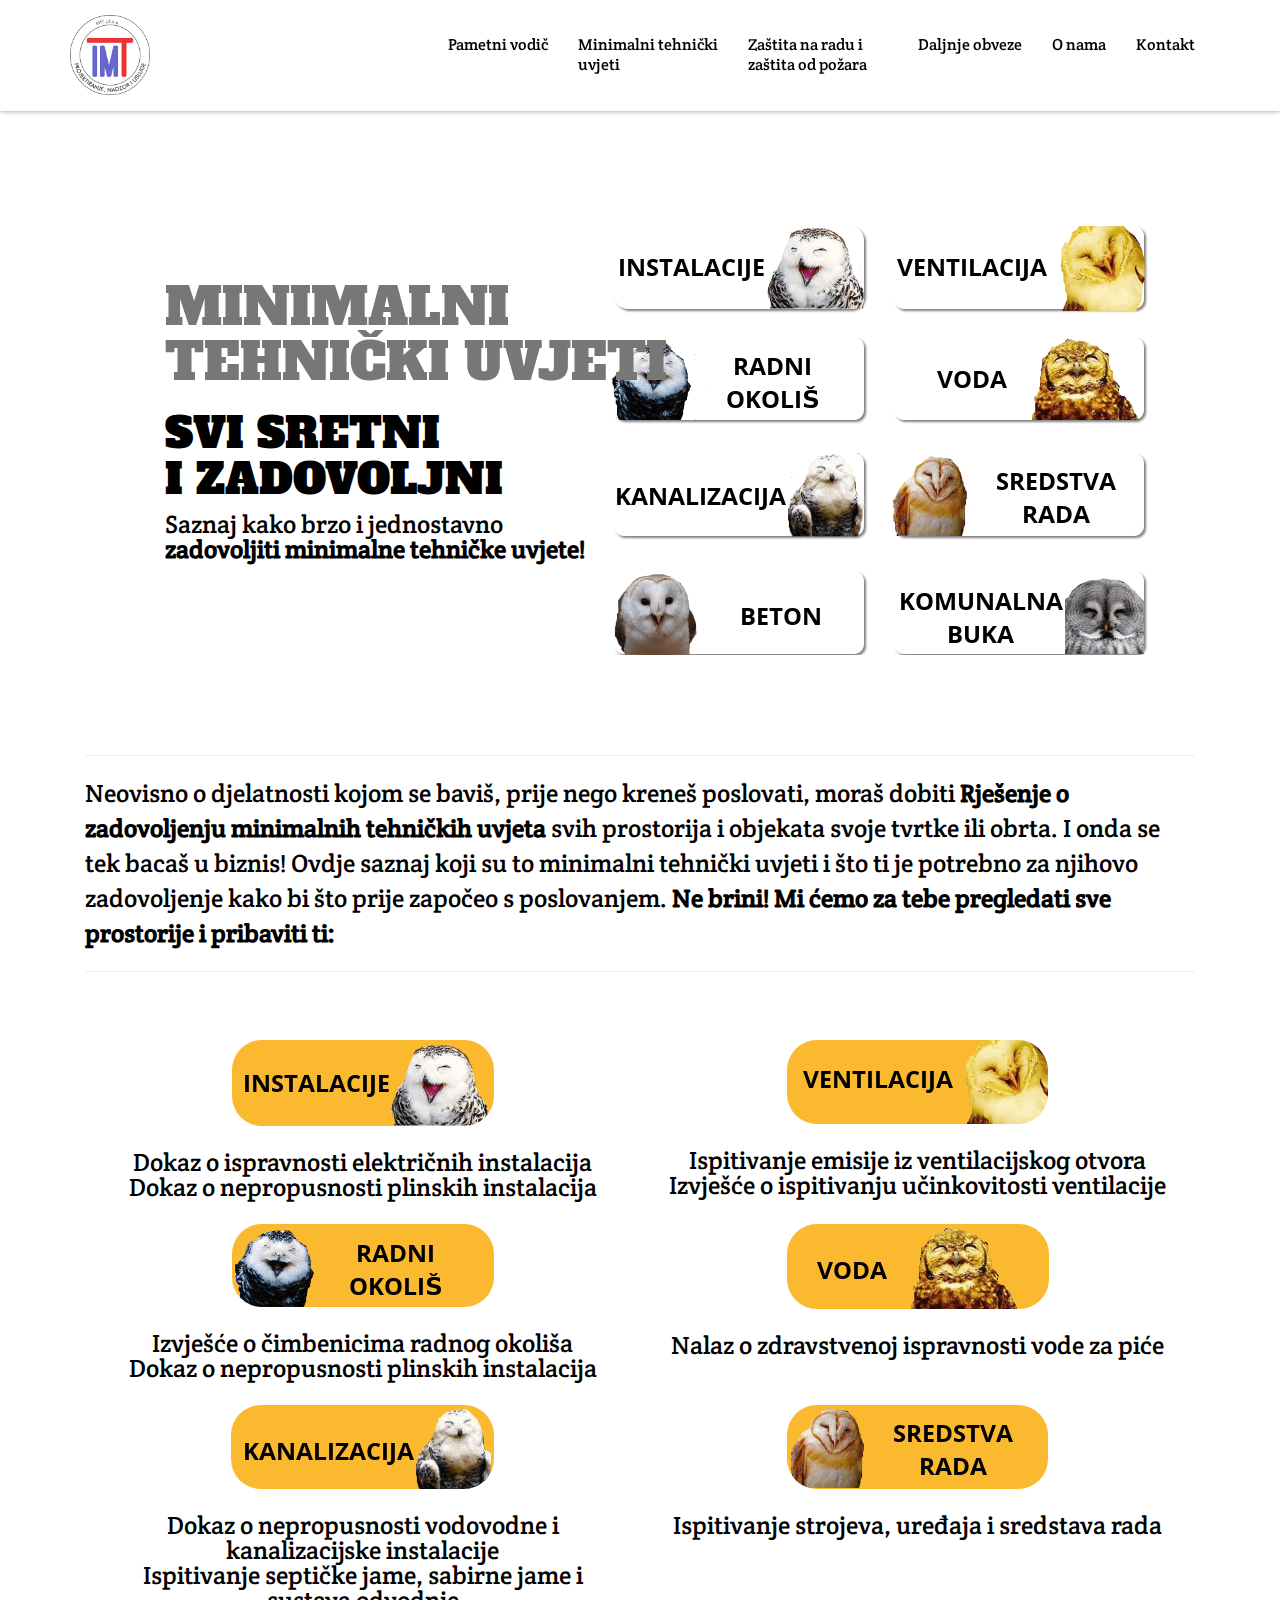
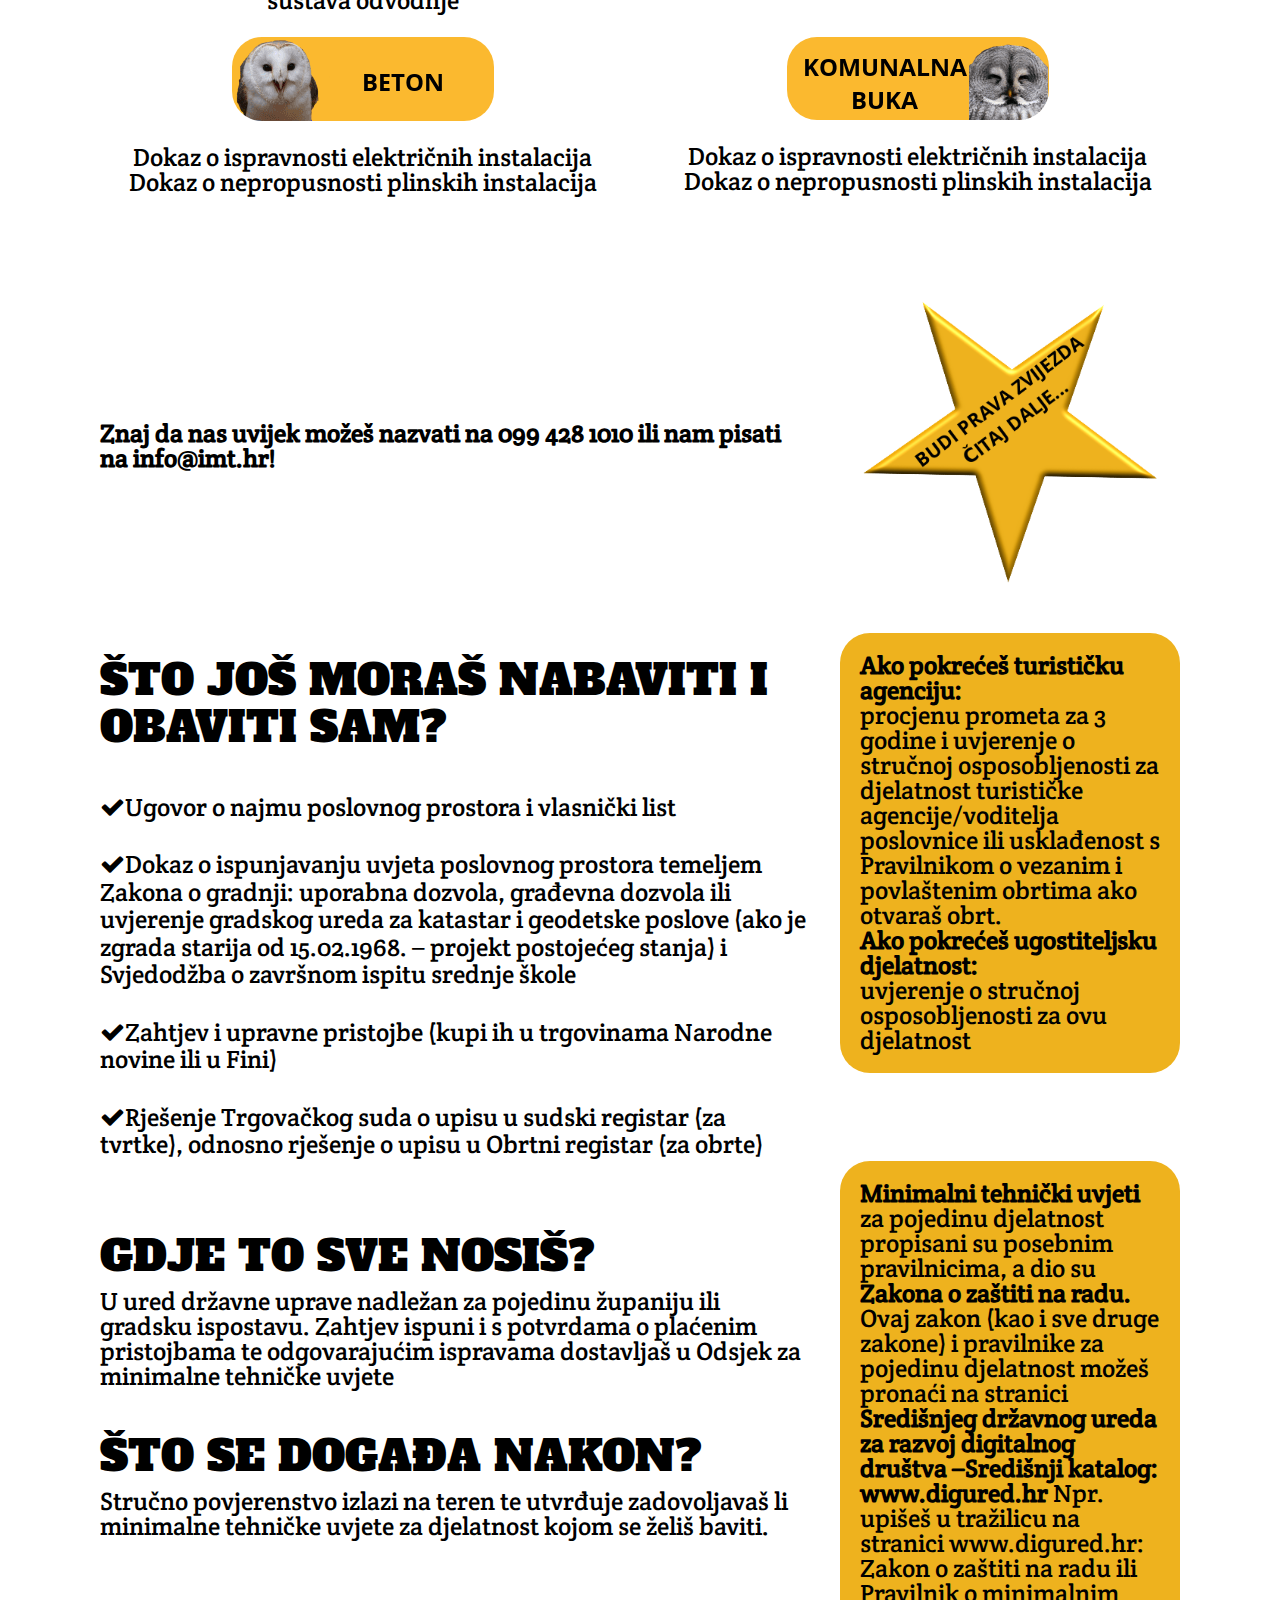
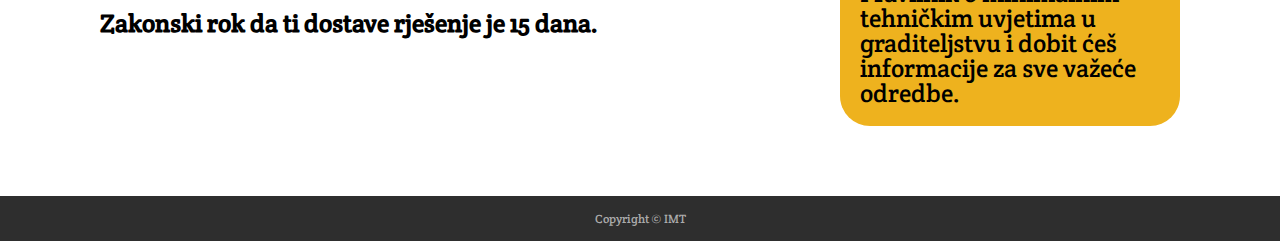
==== minimalniTehnickiUvjeti.html @ c3d62c9d "First commit" ====
<!DOCTYPE html>
<!--[if lt IE 7]>      <html lang="en" class="no-js lt-ie9 lt-ie8 lt-ie7"> <![endif]-->
<!--[if IE 7]>         <html lang="en" class="no-js lt-ie9 lt-ie8"> <![endif]-->
<!--[if IE 8]>         <html lang="en" class="no-js lt-ie9"> <![endif]-->
<!--[if gt IE 8]><!--> <html lang="en" class="no-js"> <!--<![endif]-->
<head>
	<!-- meta character set -->
	<meta charset="utf-8">
	<!-- Always force latest IE rendering engine or request Chrome Frame -->
	<meta http-equiv="X-UA-Compatible" content="IE=edge,chrome=1">
	<title>IMT-Minimalni Tehnički Uvjeti</title>				
	<!-- Mobile Specific Meta -->
	<meta name="viewport" content="width=device-width, initial-scale=1">

		<!-- CSS
		================================================== -->
		<link rel="icon" href="favicon.ico">
		
		<link href='https://fonts.googleapis.com/css?family=Open+Sans:400,300,700' rel='stylesheet' type='text/css'>
		<link href="https://fonts.googleapis.com/css?family=Crete+Round" rel="stylesheet">
		<link href="https://fonts.googleapis.com/css?family=Alfa+Slab+One" rel="stylesheet">
		
		<!-- Fontawesome Icon font -->
		<link rel="stylesheet" href="css/font-awesome.min.css">
		<!-- bootstrap.min -->
		<link rel="stylesheet" href="css/bootstrap.min.css">
		<!-- bootstrap.min -->
		<link rel="stylesheet" href="css/slit-slider.css">
		<!-- bootstrap.min -->
		<link rel="stylesheet" href="css/animate.css">
		<!-- Main Stylesheet -->
		<link rel="stylesheet" href="css/main.css">

		<!-- Modernizer Script for old Browsers -->
		<script src="js/modernizr-2.6.2.min.js"></script>

	</head>
	
	<body id="body">

		<!-- preloader -->
		<div id="preloader">
			<div class="loder-box">
				<div class="battery"></div>
			</div>
		</div>
		<!-- end preloader -->

        <!--
        Fixed Navigation
        ==================================== -->
        <header id="navigation" class="navbar navbar-fixed-top animated-header">
        	<div class="container">
        		<div class="navbar-header">
        			<!-- responsive nav button -->
        			<button type="button" class="navbar-toggle" data-toggle="collapse" data-target=".navbar-collapse">
        				<span class="sr-only">Toggle navigation</span>
        				<span class="icon-bar"></span>
        				<span class="icon-bar"></span>
        				<span class="icon-bar"></span>
        			</button>
        			<!-- /responsive nav button -->

        			<!-- logo -->
        			<h1 class="navbar-brand">
        				<a href="index.html" class="logoBrand">
        					<img src="img/logo.png" class="logo-width img-responsive" alt="">
        					<!-- <img src="images/logo-imt.png" class="logo-width" alt="">-->
        				</a>
        			</h1>
        			<!-- /logo -->
        		</div>

        		<nav class="collapse navbar-collapse" style="float: right">
        			<ul class="nav navbar-nav">
        				<li><a target="_blank" href="pametniVodic.html">Pametni vodič</a></li>
        				<li><a style="position: relative;" href="minimalniTehnickiUvjeti.html">Minimalni tehnički uvjeti</a></li>
        				<li><a style="position: relative;" href="zastitaNaRadu.html">Zaštita na radu i zaštita od požara</a></li>
        				<li><a style="position: relative;" href="daljnjeObveze.html">Daljnje obveze</a></li>
        				<li><a style="position: relative;" href="index.html#about">O nama</a></li>
        				<li><a style="position: relative;" href="index.html#contact">Kontakt</a></li>
        			</ul>
        		</nav>
        		<!-- /main nav -->

        	</div>
        </header>
        <!--
        End Fixed Navigation
        ==================================== -->

        <main class="site-content" role="main">



      <!--  <div class="row">
        	<div class="backgroundTest" style="background-image: url(img/minimalniTehnickiUvjeti/aboutMinTeh-image.png)"></div>
		<div class="contentTest">
			<div class="contentBodyTest"> 
		<h1 class="animated fadeInDown">MINIMALNI <br>TEHNIČKI UVJETI</h1>
		<h2 class="animated fadeInDown">SVI SRETNI<br> I ZADOVOLJNI</h2>
	<p class="animated fadeInDown">Saznaj kako brzo i jednostavno <br><b>zadovoljiti minimalne tehničke uvjete!</b>
	</p><br><br>
			</div>
    	</div>
    </div>-->
    <div class="row">
    	<div class="backgroundTest"></div>
    	<div class="contentTest">

    		<div class="contentBodyTest"> 
    			<h1 class="animated fadeInDown">MINIMALNI <br>TEHNIČKI UVJETI</h1>
    			<h2 class="animated fadeInDown">SVI SRETNI<br> I ZADOVOLJNI</h2>
    			<p class="animated fadeInDown">Saznaj kako brzo i jednostavno <br><b>zadovoljiti minimalne tehničke uvjete!</b>
    			</p><br><br>
    		</div>

    	</div>
    	<img class="banner-minteh-right img-responsive" src="img/minimalniTehnickiUvjeti/aboutMinTeh-image-small.png">
    </div>


    <section style="padding-top: 0px; padding-bottom: 70px;">
    	<div class="row">
    		<div class="container">
    			<div class="col-md-12">
    				<hr>
    				<p class="animated fadeInDown" style="color: black; font-size: 25px; line-height: 1.4;">              Neovisno o djelatnosti kojom se baviš,  prije nego kreneš poslovati, moraš dobiti <b>Rješenje o zadovoljenju minimalnih tehničkih uvjeta</b>
    					svih prostorija i objekata svoje tvrtke ili obrta. I onda se tek bacaš u biznis!

    					Ovdje saznaj koji su to minimalni tehnički uvjeti i što ti je potrebno za njihovo zadovoljenje kako bi što prije započeo s poslovanjem.

    					<b> Ne brini! Mi ćemo za tebe pregledati sve prostorije i pribaviti ti:</b>

    				</p>
    				<hr>
    			</div>
    		</div>
    	</div>
    	<br><br>
    	<div class="row">
    		<div class="container">
    			<div class="col-md-12">
    				<div class="col-md-6 col-xs-12" style="text-align: center;">
    					<img src="img/minimalniTehnickiUvjeti/instalacije.png" class="img-responsive alignCenterImg borderRadius"><br>
    					<p>Dokaz o ispravnosti električnih instalacija<br>
    						Dokaz o nepropusnosti plinskih instalacija</p>
    					</div>
    					<div class="col-md-6 col-xs-12" style="text-align: center;"><img src="img/minimalniTehnickiUvjeti/ventilacija.png" class="img-responsive alignCenterImg borderRadius"><br>
    						<p>Ispitivanje emisije iz ventilacijskog otvora<br>
    							Izvješće o ispitivanju učinkovitosti ventilacije</p></div>
    						</div>

    					</div>
    				</div><br>
    				<div class="row">
    					<div class="container">
    						<div class="col-md-12">
    							<div class="col-md-6 col-xs-12" style="text-align: center;">
    								<img src="img/minimalniTehnickiUvjeti/radniOkolis.png" class="img-responsive alignCenterImg borderRadius"><br>
    								<p>Izvješće o čimbenicima radnog okoliša<br>
    									Dokaz o nepropusnosti plinskih instalacija</p>
    								</div>
    								<div class="col-md-6 col-xs-12" style="text-align: center;"><img src="img/minimalniTehnickiUvjeti/voda.png" class="img-responsive alignCenterImg borderRadius"><br>
    									<p>Nalaz o zdravstvenoj ispravnosti vode za piće<br>
    									</p></div>
    								</div>

    							</div>
    						</div>
    						<br>
    						<div class="row">
    							<div class="container">
    								<div class="col-md-12">
    									<div class="col-md-6 col-xs-12" style="text-align: center;">
    										<img src="img/minimalniTehnickiUvjeti/kanalizacija.png" class="img-responsive alignCenterImg borderRadius"><br>
    										<p>Dokaz o nepropusnosti vodovodne i kanalizacijske instalacije<br>
    											Ispitivanje septičke jame, sabirne jame i sustava odvodnje</p>
    										</div>
    										<div class="col-md-6 col-xs-12" style="text-align: center;"><img src="img/minimalniTehnickiUvjeti/sredstvaRada.png" class="img-responsive alignCenterImg borderRadius"><br>
    											<p>Ispitivanje strojeva, uređaja i sredstava rada<br>
    											</p></div>
    										</div>

    									</div>
    								</div><br>
    								<div class="row">
    									<div class="container">
    										<div class="col-md-12">
    											<div class="col-md-6 col-xs-12" style="text-align: center;">
    												<img src="img/minimalniTehnickiUvjeti/beton.png" class="img-responsive alignCenterImg borderRadius"><br>
    												<p>Dokaz o ispravnosti električnih instalacija<br>
    													Dokaz o nepropusnosti plinskih instalacija</p>
    												</div>
    												<div class="col-md-6 col-xs-12" style="text-align: center;"><img src="img/minimalniTehnickiUvjeti/komunalnaBuka.png" class="img-responsive alignCenterImg borderRadius"><br>
    													<p>Dokaz o ispravnosti električnih instalacija<br>
    														Dokaz o nepropusnosti plinskih instalacija</p></div>
    													</div>

    												</div>
    											</div>
    											<br><br>
    											<div class="row">
    												<div class="container">
    													<div class="col-md-12">
    														<div class="col-md-8 col-xs-12" style="display: table-cell; vertical-align: middle;">

    															<p style="margin-top: 25%"><b>Znaj da nas uvijek možeš nazvati na 099 428 1010 ili nam pisati na info@imt.hr!</b></p>

    														</div>
    														<div class="col-md-4 col-xs-12" style="text-align: center;"><img class="budi-zvijezda" src="img/minimalniTehnickiUvjeti/budiZvijezda.png" class="img-responsive"><br>
    														</div>
    													</div>

    												</div>
    											</div>

    											<div class="row">
    												<div class="container">
    													<div class="col-md-12">

    														<div class="col-md-8 col-xs-12">
    															<h2>Što još moraš nabaviti i obaviti sam?</h2><br>
    															<ul class="list-unstyled icon-list listStyle">
    																<li><i class="fa fa-check"></i>Ugovor o najmu poslovnog prostora i vlasnički list</li>
    																<li><i class="fa fa-check"></i>Dokaz o ispunjavanju uvjeta poslovnog prostora temeljem Zakona o gradnji: uporabna dozvola, građevna dozvola ili uvjerenje gradskog ureda za katastar i geodetske poslove (ako je zgrada starija od 15.02.1968. – projekt postojećeg stanja) i Svjedodžba o završnom ispitu srednje škole</li>
    																<li><i class="fa fa-check"></i>Zahtjev i upravne pristojbe (kupi ih u trgovinama Narodne novine ili u Fini)</li>
    																<li><i class="fa fa-check"></i>Rješenje Trgovačkog suda o upisu u sudski registar (za tvrtke), odnosno rješenje o upisu u Obrtni registar (za obrte)</li>


    															</ul>
    														</div>
    														<br><br>
    														<div class="col-md-4 col-xs-12">
    															<br><br>
    															<div class="turisticka-agencija-div">
    																<p><b>Ako pokrećeš turističku agenciju:</b><br> procjenu prometa za 3 godine i uvjerenje o stručnoj osposobljenosti za djelatnost turističke agencije/voditelja poslovnice ili usklađenost s Pravilnikom o vezanim i povlaštenim obrtima ako otvaraš obrt.<br> <b>Ako pokrećeš ugostiteljsku djelatnost:</b><br>
    																	uvjerenje o stručnoj osposobljenosti za ovu djelatnost</p>
    																</div>
    															</div>
    														</div>

    													</div>
    												</div>
    												<br>
    												<div class="row">
    													<div class="container">
    														<div class="col-md-12">
    															<div class="col-md-8 col-xs-12">
    																<h2>Gdje to sve nosiš?</h2>
    																<p>U ured državne uprave nadležan za pojedinu županiju ili gradsku ispostavu. Zahtjev ispuni i s potvrdama o plaćenim pristojbama te odgovarajućim ispravama dostavljaš u Odsjek za minimalne tehničke uvjete</p>
    																<br>
    																<h2>Što se događa nakon?</h2>
    																<p>Stručno povjerenstvo izlazi na teren te utvrđuje zadovoljavaš li minimalne tehničke uvjete za djelatnost kojom se želiš baviti.</p>
    																<br><br><br>

    																<p style="color:black"><b>Zakonski rok da ti dostave rješenje je 15 dana.</b></p>

    																<br>
    															</div>
    															<div class="col-md-4 col-xs-12">
    																<br><br>
    																<div class="minteh-info-div">
    																	<p><b>Minimalni tehnički uvjeti</b> za pojedinu djelatnost propisani su posebnim pravilnicima, a dio su <b>Zakona o zaštiti na radu.</b> Ovaj zakon (kao i sve druge zakone) i pravilnike za pojedinu djelatnost možeš pronaći na stranici <b>Središnjeg državnog ureda za razvoj digitalnog društva –Središnji katalog: www.digured.hr</b>
    																		Npr. upišeš u tražilicu na stranici www.digured.hr: Zakon o zaštiti na radu ili Pravilnik o minimalnim tehničkim uvjetima u graditeljstvu i dobit ćeš informacije za sve važeće odredbe.</p>
    																	</div>

    																</div>
    															</div>
    														</div>
    													</div>
    												</section>

    											</main>

    											<footer id="footer">
    												<div class="container">
    													<div class="row text-center">
    														<div class="footer-content">	
    															<p>Copyright &copy; IMT </p>
    														</div>
    													</div>
    												</div>
    											</footer>

		<!-- Essential jQuery Plugins
		================================================== -->
		<!-- Main jQuery -->
		<script src="js/jquery-1.11.1.min.js"></script>
		<!-- Twitter Bootstrap -->
		<script src="js/bootstrap.min.js"></script>
		<!-- Single Page Nav -->
		<script src="js/jquery.singlePageNav.min.js"></script>
		<!-- Google Map API -->
		<script src="https://maps.google.com/maps/api/js?sensor=false"></script>
		<!-- jquery easing -->
		<script src="js/jquery.easing.min.js"></script>
		<!-- Fullscreen slider -->
		<script src="js/jquery.slitslider.js"></script>
		<script src="js/jquery.ba-cond.min.js"></script>
		<!-- onscroll animation -->
		<script src="js/wow.min.js"></script>
		<!-- Custom Functions -->
		<script src="js/main.js"></script>
	</body>
	</html>
---- css/slit-slider.css ----
.sl-slide, .sl-slides-wrapper, .sl-slide-inner {
	position: absolute;
	width: 100%;
	height: 100%;
	top: 0;
	left: 0;
}

.sl-slider-wrapper {
	width: 100%;
	height: 600px;
	overflow: hidden;
	position: relative;
}



.bg-img {
	background-position: center center;
	background-repeat: no-repeat;
	background-size: cover;
	height: 93%;
	width: 100%;
}

/* Custom navigation arrows */

.nav-arrows span {
	position: absolute;
	z-index: 2000;
	top: 50%;
	width: 40px;
	height: 40px;
	border: 8px solid #ddd;
	border: 8px solid rgba(150,150,150,0.4);
	text-indent: -90000px;
	margin-top: -40px;
	cursor: pointer;
	
	-webkit-transform: rotate(45deg);
	-moz-transform: rotate(45deg);
	-o-transform: rotate(45deg);
	-ms-transform: rotate(45deg);
	transform: rotate(45deg);
}

.nav-arrows span:hover {
	border-color: rgba(150,150,150,0.9);
}

.nav-arrows span.nav-arrow-prev {
	left: 5%;
	border-right: none;
	border-top: none;
}

.nav-arrows span.nav-arrow-next {
	right: 5%;
	border-left: none;
	border-bottom: none;
}

#nav-arrows > a {
  border: 1px solid #fff;
  color: #fff;
  display: block;
  height: 60px;
  line-height: 76px;
  position: absolute;
  text-align: center;
  top: 50%;
  width: 60px;
  z-index: 20;
  margin-top: -30px;

    -webkit-transition: all 0.5s ease 0s;
       -moz-transition: all 0.5s ease 0s;
        -ms-transition: all 0.5s ease 0s;
         -o-transition: all 0.5s ease 0s;
            transition: all 0.5s ease 0s;
}

#nav-arrows > a.sl-prev {
	left: 50px;
}

#nav-arrows > a.sl-next {
	right: 50px;
}

#nav-arrows > a.sl-next:hover {
	background-color: #009EE3;
	border-color: #009EE3;
	color: #fff;
}

/* Custom navigation dots */

.nav-dots {
	text-align: center;
	position: absolute;
	bottom: 2%;
	height: 30px;
	width: 100%;
	left: 0;
	z-index: 1000;
}

.nav-dots span {
	display: inline-block;
	position: relative;
	width: 16px;
	height: 16px;
	border-radius: 50%;
	margin: 3px;
	background: #ddd;
	background: rgba(150,150,150,0.4);
	cursor: pointer;
	box-shadow: 
		0 1px 1px rgba(255,255,255,0.4), 
		inset 0 1px 1px rgba(0,0,0,0.1);
}

.nav-dots span {
	background: rgba(150,150,150,0.1);
	margin: 6px;
	-webkit-transition: all 0.2s;
	-moz-transition: all 0.2s;
	-ms-transition: all 0.2s;
	-o-transition: all 0.2s;
	transition: all 0.2s;
	box-shadow: 
		0 1px 1px rgba(255,255,255,0.4), 
		inset 0 1px 1px rgba(0,0,0,0.1),
		0 0 0 2px rgba(255,255,255,0.5);
}

.nav-dots span.nav-dot-current,
.nav-dots span:hover {
	box-shadow: 
		0 1px 1px rgba(255,255,255,0.4), 
		inset 0 1px 1px rgba(0,0,0,0.1),
		0 0 0 5px rgba(255,255,255,0.5);
}

.nav-dots span.nav-dot-current:after {
	content: "";
	position: absolute;
	width: 10px;
	height: 10px;
	top: 3px;
	left: 3px;
	border-radius: 50%;
	background: rgba(255,255,255,0.8);
}

.bg-img-1 {
	background-image: url(../img/slider/Banner1-wide.png);
}
.bg-img-2 {
	background-image: url(../img/slider/Banner2-wide.png);
}
.bg-img-3 {
	background-image: url(../img/slider/Banner3-wide.png);
}
.bg-img-4 {
	background-image: url(../img/slider/Banner4-wide.png);
}

/* Animations for content elements */

.sl-trans-elems .caption-content h2 {
	-webkit-animation: moveUp 1s ease-in-out both;
	-moz-animation: moveUp 1s ease-in-out both;
	-o-animation: moveUp 1s ease-in-out both;
	-ms-animation: moveUp 1s ease-in-out both;
	animation: moveUp 1s ease-in-out both;
}
.sl-trans-elems .caption-content span,
.sl-trans-elems .caption-content a {
	-webkit-animation: fadeIn 0.5s linear 0.5s both;
	-moz-animation: fadeIn 0.5s linear 0.5s both;
	-o-animation: fadeIn 0.5s linear 0.5s both;
	-ms-animation: fadeIn 0.5s linear 0.5s both;
	animation: fadeIn 0.5s linear 0.5s both;
}

.sl-trans-back-elems .caption-content h2 {
	-webkit-animation: fadeOut 1s ease-in-out both;
	-moz-animation: fadeOut 1s ease-in-out both;
	-o-animation: fadeOut 1s ease-in-out both;
	-ms-animation: fadeOut 1s ease-in-out both;
	animation: fadeOut 1s ease-in-out both;
}
.sl-trans-back-elems .caption-content span,,
.sl-trans-back-elems .caption-content a {
	-webkit-animation: fadeOut 1s linear both;
	-moz-animation: fadeOut 1s linear both;
	-o-animation: fadeOut 1s linear both;
	-ms-animation: fadeOut 1s linear both;
	animation: fadeOut 1s linear both;
}

@-webkit-keyframes moveUp{
	0% {-webkit-transform: translateY(40px);}
	100% {-webkit-transform: translateY(0px);}
}
@-moz-keyframes moveUp{
	0% {-moz-transform: translateY(40px);}
	100% {-moz-transform: translateY(0px);}
}
@-o-keyframes moveUp{
	0% {-o-transform: translateY(40px);}
	100% {-o-transform: translateY(0px);}
}
@-ms-keyframes moveUp{
	0% {-ms-transform: translateY(40px);}
	100% {-ms-transform: translateY(0px);}
}
@keyframes moveUp{
	0% {transform: translateY(40px);}
	100% {transform: translateY(0px);}
}

@-webkit-keyframes fadeIn{
	0% {opacity: 0;}
	100% {opacity: 1;}
}
@-moz-keyframes fadeIn{
	0% {opacity: 0;}
	100% {opacity: 1;}
}
@-o-keyframes fadeIn{
	0% {opacity: 0;}
	100% {opacity: 1;}
}
@-ms-keyframes fadeIn{
	0% {opacity: 0;}
	100% {opacity: 1;}
}
@keyframes fadeIn{
	0% {opacity: 0;}
	100% {opacity: 1;}
}

@-webkit-keyframes fadeOut{
	0% {opacity: 1;}
	100% {opacity: 0;}
}
@-moz-keyframes fadeOut{
	0% {opacity: 1;}
	100% {opacity: 0;}
}
@-o-keyframes fadeOut{
	0% {opacity: 1;}
	100% {opacity: 0;}
}
@-ms-keyframes fadeOut{
	0% {opacity: 1;}
	100% {opacity: 0;}
}
@keyframes fadeOut{
	0% {opacity: 1;}
	100% {opacity: 0;}
}
---- css/main.css ----
body {
    background-color: #fff;
    font-family: 'Crete Round', sans-serif;
    line-height: 24px;
    font-size: 16px;
    color: #818181;
}

figure, p, address {
    margin: 0;
}

p {
    line-height: 25px;
    color: black;
    font-family: 'Crete Round', sans-serif;
    font-size: 25px;
}

iframe {
    border: 0;
}

a {
    -webkit-transition: all 0.3s ease-out 0s;
    -moz-transition: all 0.3s ease-out 0s;
    -ms-transition: all 0.3s ease-out 0s;
    -o-transition: all 0.3s ease-out 0s;
    transition: all 0.3s ease-out 0s;
}

a, a:hover, a:focus, .btn:focus {
    text-decoration: none;
    outline: none;
}

h1, h2, h3, h4, h5, h6,
.h1, .h2, .h3, .h4, .h5, .h6 {
    font-family: 'Alfa Slab One', sans-serif;
    color: #252525;
}

h1{
    font-family: 'Alfa Slab One', sans-serif;
    color: #777;
    font-size: 50px;
    font-weight: normal;
    text-transform: uppercase;
}
h2{
    color: black;
    font-size: 42px;
    font-weight: normal;
    text-transform: uppercase;
    font-family: 'Alfa Slab One', sans-serif;
}
p{

}
main > section {
    padding: 70px 0;
}

.btn {
    border-radius: 0;
    border: 0;
    position: relative;
    text-transform: uppercase;
}

.btn-blue {
    background-color:  rgb(103, 102, 250);
    box-shadow: 0 -2px 0 rgba(0, 0, 0, 0.15) inset;
    padding: 15px 55px;
    color: #fff;
}

.btn-border {
    border: 2px solid #fff;
    color: #fff;
    padding: 12px 35px;
}

.bg-blue {
    background-color: #009EE3;
}

/* Sweep To Right */
.btn-effect {
	vertical-align: middle;
	box-shadow: 0 0 1px rgba(0, 0, 0, 0);
	position: relative;
	display: inline-block;

	-webkit-transform: translateZ(0);
    -moz-transform: translateZ(0);
    -ms-transform: translateZ(0);
    -o-transform: translateZ(0);
    transform: translateZ(0);

    -webkit-backface-visibility: hidden;
    -moz-backface-visibility: hidden;
    backface-visibility: hidden;

    -webkit-transition-property: color;
    -moz-transition-property: color;
    -ms-transition-property: color;
    transition-property: color;

    -webkit-transition-duration: 0.3s;
    -moz-transition-duration: 0.3s;
    -ms-transition-duration: 0.3s;
    transition-duration: 0.3s;

    -moz-osx-font-smoothing: grayscale;
}

.btn-effect:before {
	content: "";
	position: absolute;
	z-index: -1;
	top: 0;
	left: 0;
	right: 0;
	bottom: 0;
	background: #fff;
	
	-webkit-transform: scaleX(0);
    -moz-transform: scaleX(0);
    -ms-transform: scaleX(0);
    transform: scaleX(0);

    -webkit-transform-origin: 0 50%;
    -moz-transform-origin: 0 50%;
    -ms-transform-origin: 0 50%;
    transform-origin: 0 50%;

    -webkit-transition-property: transform;
    -moz-transition-property: transform;
    -ms-transition-property: transform;
    transition-property: transform;

    -webkit-transition-duration: 0.3s;
    -moz-transition-duration: 0.3s;
    -ms-transition-duration: 0.3s;
    transition-duration: 0.3s;

    -webkit-transition-timing-function: ease-out;
    -moz-transition-timing-function: ease-out;
    -ms-transition-timing-function: ease-out;
    transition-timing-function: ease-out;
}

.btn-effect:hover, .btn-effect:focus, .btn-effect:active {
	color: rgb(103, 102, 250);
}

.btn-effect:hover:before, .btn-effect:focus:before, .btn-effect:active:before {
	-webkit-transform: scaleX(1);
    -moz-transform: scaleX(1);
    -ms-transform: scaleX(1);
    transform: scaleX(1);
}

.sec-title {
    margin-bottom: 50px;
}

.sec-title.white {
    color: #fff;
}

.sec-title h2 {
    font-size: 36px;
    margin: 0 0 30px;
    padding-bottom: 30px;
    position: relative;
    text-transform: uppercase;
}

.sec-title.white h2 {
    color: #fff;
}

.sec-title h2:after {
    content: "";
    display: block;
    left: 45%;
    bottom: 0;
    position: absolute;
    width: 115px;
}

.sec-title.white h2:after {
    border-bottom: 1px solid #fff;
}

.parallax {
    background-attachment: fixed;
    background-position: center top;
    background-repeat: no-repeat;
    background-size: cover;
}


/**
/*	Preloader
/* ==========================================*/

#preloader {
    background-color: #fff;
    position: fixed;
    width: 100%;
    height: 100%;
    z-index: 9999;
}

/*Battery*/
.loder-box {
  background-color: rgba(0, 0, 0, 0.02);
  border-radius: 1px;
  height: 100px;
  left: 50%;
  margin-left: -64px;
  margin-top: -50px;
  position: absolute;
  top: 50%;
  width: 128px;
}

.battery{
    width: 60px;
    height: 25px;
    top: 35%;
    border: 1px #2E2E2E solid;
    border-radius: 2px;
    position: relative;
    -webkit-animation: charge 5s linear infinite;
    -moz-animation: charge 5s linear infinite;
    animation: charge 5s linear infinite;
    margin: 0 auto;
}

.battery:after {
  background-color: #2E2E2E;
  border-radius: 0 1px 1px 0;
  content: "";
  height: 10px;
  position: absolute;
  right: -5px;
  top: 7px;
  width: 3px;
}

@-webkit-keyframes charge{
    0%{box-shadow: inset 0px 0px 0px #2E2E2E;}
    100%{box-shadow: inset 60px 0px 0px #2E2E2E;}
}

@-moz-keyframes charge{
    0%{box-shadow: inset 0px 0px 0px #2E2E2E;}
    100%{box-shadow: inset 60px 0px 0px #2E2E2E;}
}

@keyframes charge{
    0%{box-shadow: inset 0px 0px 0px #2E2E2E;}
    100%{box-shadow: inset 60px 0px 0px #2E2E2E;}
}





/**
/*	Header
/* ==========================================*/

#navigation {
    -webkit-transition: all 0.8s ease 0s;
    -moz-transition: all 0.8s ease 0s;
    -ms-transition: all 0.8s ease 0s;
    -o-transition: all 0.8s ease 0s;
    transition: all 0.8s ease 0s;

    background-color: white;
    box-shadow: 0 1px 4px rgba(0, 0, 0, 0.3);
    padding: 20px 0;
}

#navigation.animated-header {
    /*padding: 30px 0;*/

}

h1.navbar-brand {
    font-size: 20px;
    font-weight: 700;
    margin: 0;
    text-transform: uppercase;
}

.navbar-inverse .navbar-nav > li > a {
    color: #fff;
    font-size: 15px;
    text-transform: uppercase;
}


/*=================================================================
	Home Slider
    ==================================================================*/


    #home-slider {
        position: relative;
        padding: 0;
    }

    .sl-slider-wrapper {
        width: 100%;
        margin: 0 auto;
        position: relative;
        overflow: hidden;
    }

    .sl-slider {
        position: absolute;
        top: 0;
        left: 0;
    }

    /* Slide wrapper and slides */

    .sl-slide,
    .sl-slides-wrapper,
    .sl-slide-inner {
        position: absolute;
        width: 100%;
        height: 100%;
        top: 10px;
        left: 0;
    } 

    .sl-slide {
        z-index: 1;
    }

    .slide-caption {
        color: #fff;
        display: table;
        height: 100%;
        left: 0;
        min-height: 100%;
        position: absolute;
        text-align: center;
        top: 5%;
        width: 100%;
        z-index: 11;
    }

    .slide-caption .caption-content {
        vertical-align: middle;
        display: table-cell;
    }

    .caption-content h1 {
    color: #777;
    font-size: 50px;
    font-weight: normal;
    text-transform: uppercase;
}
    }
    .caption-content h2 {
   color: black;
    font-size: 42px;
    font-weight: normal;
    text-transform: uppercase;
    }

    .caption-content > span {
        display: block;
        font-size: 24px;
        /* margin-bottom: 45px;*/
        text-transform: capitalize;
    }

    .caption-content p {
        font-size: 25px;
        line-height: 1.1
    }

    /* The duplicate parts/slices */

    .sl-content-slice {
        overflow: hidden;
        position: absolute;
        -webkit-box-sizing: content-box;
        -moz-box-sizing: content-box;
        box-sizing: content-box;
        background: #fff;
        -webkit-backface-visibility: hidden;
        -moz-backface-visibility: hidden;
        -o-backface-visibility: hidden;
        -ms-backface-visibility: hidden;
        backface-visibility: hidden;
        opacity : 1;
    }

    /* Horizontal slice */

    .sl-slide-horizontal .sl-content-slice {
        width: 100%;
        height: 50%;
        left: -200px;
        -webkit-transform: translateY(0%) scale(1);
        -moz-transform: translateY(0%) scale(1);
        -o-transform: translateY(0%) scale(1);
        -ms-transform: translateY(0%) scale(1);
        transform: translateY(0%) scale(1);
    }

    .sl-slide-horizontal .sl-content-slice:first-child {
        top: -200px;
        padding: 200px 200px 0px 200px;
    }

    .sl-slide-horizontal .sl-content-slice:nth-child(2) {
        top: 50%;
        padding: 0px 200px 200px 200px;
    }

    /* Vertical slice */

    .sl-slide-vertical .sl-content-slice {
        width: 50%;
        height: 100%;
        top: -200px;
        -webkit-transform: translateX(0%) scale(1);
        -moz-transform: translateX(0%) scale(1);
        -o-transform: translateX(0%) scale(1);
        -ms-transform: translateX(0%) scale(1);
        transform: translateX(0%) scale(1);
    }

    .sl-slide-vertical .sl-content-slice:first-child {
        left: -200px;
        padding: 200px 0px 200px 200px;
    }

    .sl-slide-vertical .sl-content-slice:nth-child(2) {
        left: 50%;
        padding: 200px 200px 200px 0px;
    }

    /* Content wrapper */
    /* Width and height is set dynamically */
    .sl-content-wrapper {
        position: absolute;
    }

    .sl-content {
        width: 100%;
        height: 100%;
    }

/* Default styles for background colors

.btn-effect:after {
    width: 0%;
    height: 100%;
    top: 0;
    left: 0;
    background: #fff;
    content: "";
    position: absolute;
    z-index: -1;

    -webkit-transition: all 0.3s ease-out 0s;
       -moz-transition: all 0.3s ease-out 0s;
        -ms-transition: all 0.3s ease-out 0s;
         -o-transition: all 0.3s ease-out 0s;
            transition: all 0.3s ease-out 0s;
}

.btn-effect:hover,
.btn-effect:active {
    color: #0e83cd;
}

.btn-effect:hover:after,
.btn-effect:active:after {
    width: 100%;
    } */


    /* Project laughtbox setup */

    .fancybox-item.fancybox-close {
        background: url("../img/icons/close.png") no-repeat scroll 0 0 transparent;
        height: 50px;
        right: 0;
        top: 0;
        width: 50px;
    }

    .fancybox-next span {
        background: url("../img/right.png") no-repeat scroll center center #009ee3;
        height: 50px;
        width: 50px;
        right: 0;
    }

    .fancybox-prev span {
        background: url("../img/left.png") no-repeat scroll center center #009ee3;
        height: 50px;
        width: 50px;
        left: 0;
    }

/*=================================================================
	About
    ==================================================================*/

    #about {
     /* background-color: #6766fa;*/
     color: #fff;
 }

 #about h3 {
    color: #fff;
    margin: 0 0 35px;
    text-transform: uppercase;
}

#about .welcome-block h3 {
    margin: 0 0 65px;
}

#about .welcome-block img {
    border: 3px solid #fff;
    border-radius: 50%;
    margin-right: 35px;
    max-width: 100px;
}

#about .message-body {
    font-size: 13px;
    line-height: 20px;
    margin-bottom: 70px;
}

.owl-buttons {
    border: 2px solid #fff;
    display: inline-block;
    float: right;
    padding: 1px 8px 5px;
}

.owl-buttons > div {
    display: inline-block;
    padding: 0 5px;
}

.welcome-message {
    padding: 0 50px;
}

.welcome-message img {
    display: block;
    height: auto;
    max-width: 100px;
    float: left;
}

.welcome-message p {
    font-size: 13px;
    margin-left: 135px;
}

/*=================================================================
	Services
    ==================================================================*/

    .service-icon {
        border: 3px solid transparent;
        display: inline-block;
        height: 85px;
        width: 85px;
        line-height: 101px;

        -webkit-transform: rotate(47deg);
        -moz-transform: rotate(47deg);
        -ms-transform: rotate(47deg);
        -o-transform: rotate(47deg);
        transform: rotate(47deg);

        -webkit-transition: all 0.3s ease 0s;
        -moz-transition: all 0.3s ease 0s;
        -ms-transition: all 0.3s ease 0s;
        -o-transition: all 0.3s ease 0s;
        transition: all 0.3s ease 0s;
    }

    .service-item:hover .service-icon {
        border: 3px solid #009ee3;
        margin-bottom: 20px;
        color: #009ee3;
    }

    .service-icon i {
        -webkit-transform: rotate(-48deg);
        -moz-transform: rotate(-48deg);
        -ms-transform: rotate(-48deg);
        -o-transform: rotate(-48deg);
        transform: rotate(-48deg);
    }

    .service-item h3 {
        font-size: 20px;
        text-transform: uppercase;
    }

/*=================================================================
	Portfolio
    ==================================================================*/

    .project-wrapper {
        margin: 0;
        padding: 0;
        list-style: none;
        text-align: center;
    }

    .project-wrapper li {
        display: inline-block;
    }

    .portfolio-item {
        cursor: pointer;
        margin: 0 1% 1% 0;
        overflow: hidden;
        position: relative;
        width: 32%;
    }

    figcaption.mask {
        background-color: rgba(54, 55, 50, 0.79);
        bottom: -126px;
        color: #fff;
        padding: 25px;
        position: absolute;
        width: 100%;
        text-align: left;

        -webkit-transition: all 0.4s ease 0s;
        -moz-transition: all 0.4s ease 0s;
        -ms-transition: all 0.4s ease 0s;
        -o-transition: all 0.4s ease 0s;
        transition: all 0.4s ease 0s;
    }

    .portfolio-item:hover figcaption.mask {
        bottom: 0;
    }

    figcaption.mask h3 {
        margin: 0;
        color: #fff;
    }

    ul.external {
        list-style: outside none none;
        margin: 0;
        padding: 0;
        position: absolute;
        right: 0;
        top: -47px;

        -webkit-transition: all 0.4s ease 0s;
        -moz-transition: all 0.4s ease 0s;
        -ms-transition: all 0.4s ease 0s;
        -o-transition: all 0.4s ease 0s;
        transition: all 0.4s ease 0s;
    }

    ul.external li {
        display: inline-block;
    }

    ul.external li a {
        background-color: rgba(255, 255, 255, 0.9);
        color: #818181;
        display: block;
        padding: 10px 18px 13px;

        -webkit-transition: all 0.5s ease 0s;
        -moz-transition: all 0.5s ease 0s;
        -ms-transition: all 0.5s ease 0s;
        -o-transition: all 0.5s ease 0s;
        transition: all 0.5s ease 0s;
    }

    ul.external li a:hover {
        background-color: #009EE3;
        color: #fff;
    }

    .portfolio-item:hover ul.external {
        top: 0;
    }

    .fancybox-skin {
        border-radius: 0;
    }

    .fancybox-title.fancybox-title-inside-wrap {
        padding: 15px;
    }

    .fancybox-title h3 {
        margin: 0 0 15px;
    }

    .fancybox-title p {
        color: #818181;
        font-size: 16px;
        line-height: 22px;
    }

    .fancybox-title-inside-wrap {
        padding-top: 0;
    }



/*=================================================================
	Contact
    ==================================================================*/

    .input-field {
        margin-bottom: 10px;
    }

    .form-control {
        border: 1px solid #ececec;
        border-radius: 0;
        box-shadow: none;
        color: #818181;
        font-size: 16px;
        height: 50px;
    }

    textarea.form-control {
        width: 100%;
        height: 165px;
    }

    #submit:hover {
      color: #fff;
  }

  #submit:before {
      background-color: #0A85BB;
  }

  #submit.btn-effect:after {
      background: #2E2E2E;
  }

  .contact-details h3 {
    border-bottom: 1px solid #008ecc;
    font-weight: 700;
    margin-bottom: 15px;
    padding-bottom: 15px;
    text-transform: uppercase;
}

.contact-details p {
    line-height: 30px;
}

.contact-details p i {
    margin-right: 10px;
}

.contact-details span {
    display: block;
    margin-left: 24px;
}


/*============================================================
	Google Maps
    ==============================================================*/

    #google-map {
        padding: 0;
    }

    #map-canvas {
        width: 100%;
        height: 300px;
    }


/*============================================================
	Footer
    ==============================================================*/

    #footer {
        background-color: #2E2E2E;
        padding: 10px 0;
        color: #fff;
    }

    .footer-content {
        width: 390px;
        margin: 0 auto;
    }

    .footer-content > div {
        margin-bottom: 40px;
    }

    .footer-content > div > p:first-child {
        margin-bottom: 15px;
        text-transform: uppercase;
    }

    .subscribe-form {
        position: relative;
    }

    .subscribe.form-control {
        background-color: transparent;
        border: 1px solid #7f7f7f;
    }

    .subscribe.form-control:focus {
        -webkit-box-shadow: none;
        -moz-box-shadow: none;
        box-shadow: none;
    }

    .submit-icon {
        background-color: #7f7f7f;
        border: 0 none;
        border-radius: 0;
        color: #c1c1c1;
        padding: 13px 20px;
        position: absolute;
        overflow: hidden;
        right: 0;
        top: 0;
    }

    .submit-icon .fa-paper-plane {
        position: relative;
        top: 0;

        -webkit-transform: translateX(0);
        -moz-transform: translateX(0);
        -ms-transform: translateX(0);
        -o-transform: translateX(0);
        transform: translateX(0);

        -webkit-transition: all 0.3s ease 0.2s;
        -moz-transition: all 0.3s ease 0.2s;
        -ms-transition: all 0.3s ease 0.2s;
        -o-transition: all 0.3s ease 0.2s;
        transition: all 0.3s ease 0.2s;
    }

    .submit-icon:hover .fa-paper-plane {
        position: relative;
        top: -37px;

        -webkit-transform: translateX(30px);
        -moz-transform: translateX(30px);
        -ms-transform: translateX(30px);
        -o-transform: translateX(30px);
        transform: translateX(30px);
    }

    .footer-content .footer-social {
        margin: 40px 0 35px;
    }

    .footer-social ul {
        list-style: outside none none;
        margin: 0;
        padding: 0;
        text-align: center;
    }

    .footer-social ul li {
        display: inline-block;
        margin: 0 10px;
    }

    .footer-social ul li a {
        color: #7f7f7f;
        display: block;

        -webkit-transition: all 0.2s ease 0s;
        -moz-transition: all 0.2s ease 0s;
        -ms-transition: all 0.2s ease 0s;
        -o-transition: all 0.2s ease 0s;
        transition: all 0.2s ease 0s;
    }

    .footer-social ul li a:hover {
        color: #009EE3;
    }

    .footer-content > p {
        color: #ababab;
        font-size: 12px;
    }



/*============================================================ 
	Responsive Styles
   ============================================================*/

/*============================================================
	For Small Desktop
    ==============================================================*/

    @media (min-width: 980px) and (max-width: 1150px) {

        /*about*/
        #about .welcome-block img {
            margin-bottom: 30px;
        }

        /* portfolio */
        figcaption.mask {
            bottom: -151px;
        }

        .testimonial-item > div:after {
            bottom: -40px;
        }
    }


/*============================================================
	Tablet (Portrait) Design for a width of 768px
    ==============================================================*/

    @media (min-width: 768px) and (max-width: 979px) {

        /* home slider  */
        .caption-content h2 {
            font-size: 40px;
        }

        .caption-content p {
            font-size: 25px;
        }

        .caption-content strong {
            font-size: 45px;
        }

        /* about */
        .recent-works {
            margin-bottom: 50px;
        }

        .service-item {
            margin-bottom: 50px;
        }

        /* portfolio */
        .portfolio-item {
            width: 48%;
        }

        /* testimonial */
        .testimonial-item {
            width: 100%;
        }

        .testimonial-item {
            width: 80%;
        }

        .testimonial-item > div:after {
            bottom: -35px;
        }

        /* price */
        .price-table {
            margin-bottom: 50px;
        }

        /* contact form */
        .contact-form {
            margin-bottom: 50px;
        }
    }


@media (max-width: 991px) {
  .navbar-header {
      float: none;
  }
  .navbar-left,.navbar-right {
      float: none !important;
  }
  .navbar-toggle {
      display: block;
  }
  .navbar-collapse {
      border-top: 1px solid transparent;
      box-shadow: inset 0 1px 0 rgba(255,255,255,0.1);
  }
  .navbar-fixed-top {
      top: 0;
      border-width: 0 0 1px;
  }
  .navbar-collapse.collapse {
      display: none!important;
  }
  .navbar-nav {
      float: none!important;
      margin-top: 7.5px;
  }
  .navbar-nav>li {
      float: none;
  }
  .navbar-nav>li>a {
      padding-top: 10px;
      padding-bottom: 10px;
      font-size: 20px;
  }
  .collapse.in{
      display:block !important;
  }

  .logo-width{
    margin-top: -30px !important;

  }
}

/*============================================================
	Mobile (Portrait) Design for a width of 320px
    ==============================================================*/



    @media only screen and (max-width: 767px) {

        body {
            font-size: 14px;
        }

        .parallax {
            background-position: centet tip !important;
        }

        .sec-title h2 {
            font-size: 25px;
        }

        .sec-title h2:after {
            left: 30%;
        }

        /*navigation*/
        .navbar-inverse .navbar-toggle {
            border-color: #fff;
        }

        .navbar-inverse .navbar-toggle:hover,
        .navbar-inverse .navbar-toggle:focus {
            background-color: transparent;
        }

        /* slider */
        .caption-content h2 {
            font-size: 20px;
        }

        h2{
            font-size: 20px;
        }

        .caption-content > span {
            font-size: 16px;
            margin-bottom: 20px;
        }

        .caption-content p {
            font-size: 18px;
            margin-bottom: 30px;
        }
        p{
            font-size: 18px;
        }

        .caption-content strong {
            font-size: 22px;
        }

        /* about */
        .recent-works {
            margin-bottom: 85px;
        }

        #about h3 {
            font-size: 18px;
            margin: 0 0 35px !important;
        }

        #about .owl-buttons {
            margin-top: 20px;
        }

        #about .message-body {
            margin-bottom: 45px;
        }

        #about .welcome-block img {
            margin: 0 25px 15px 0;
        }

        /* service */
        .service-item {
            width: 100%;
        }

        /*portfolio*/
        .portfolio-item {
            margin: 0 auto 10px;
            font-size: 14px;
            width: 280px;
        }

        figcaption.mask {
            bottom: -107px;
            color: #fff;
            padding: 15px;
        }

       

        /* contact form */
        .contact-form {
            margin-bottom: 50px;
        }

        /* footer */
        .footer-content {
            width: 100%;
        }

        .footer-social ul li {
            margin: 0 7px;
        }
    }


/*============================================================
	Mobile (Landscape) Design for a width of 480px
    ==============================================================*/

    @media only screen and (min-width: 480px) and (max-width: 767px) {

        .sec-title h2:after {
            left: 38%;
        }

        /* home slider */
        .caption-content h2 {
            font-size: 35px;
        }

        .caption-content p {
            font-size: 25px;
        }

        .caption-content strong {
            font-size: 35px;
        }

        /*about*/

        #about .welcome-block h3 {
            margin: 0 0 35px;
        }

        /* service */

        .service-item {
            margin: 0 auto 50px;
            width: 55%;
        }

        /* portfolio */
        .portfolio-item {
            width: 48%;
        }

        figcaption.mask {
            bottom: -132px;
        }

        /* testimonial */
        .testimonial-item {
            width: 80%;
        }

        .testimonial-item > div:before {
            bottom: 160px;
        }

        /* social */
        .social-button li:nth-child(2) {
            margin: 0 50px;
        }

        .social-button li a {
            height: 90px;
            line-height: 96px;
            width: 90px;
        }

        /* price */
        .price-table {
            margin-bottom: 50px;
        }

        /* contact form */
        .contact-form {
            margin-bottom: 50px;
        }

        /* footer */
        .footer-content {
            width: 380px;
        }
    }

    .logo-width{
        max-width: 100%;
        display: inline-block;
        vertical-align: middle;
        height: 80px;
        margin-top: -20px;
    }
    .navbar-nav>li {
        max-width: 170px;
    }
    .btnFontSize{
        margin-top: -15px;
        font-size: 23px;
        text-align: left !important;
        color: black;
        background-color: white;
        font-family: 'Alfa Slab One';
        font-weight: bolder;
        padding: 20px;
        box-shadow: 0px 1px 7px 0px rgba(0,0,0,0.75);
    }

@media(min-width: 1349px) {

    .caption-content h1 {
        color: #777;
        font-size: 50px;
        font-weight: normal;
        text-transform: uppercase;
    }
    .caption-content h2 {
        color: black;
        font-size: 42px;
        font-weight: normal;
        text-transform: uppercase;
    }

    .caption-content > span {
        display: block;
        font-size: 14px;
        text-transform: capitalize;
    }
}


.slide-caption{
  color: black;
  display: table;
  height: 100%;
  left: 0;
  min-height: 100%;
  position: absolute;
  text-align: left;
  margin-left: 145px;
  top: 5%;
  width: 100%;
  z-index: 11;
}

.placeForYouImg{
    max-width: 900px;
    margin: 0 auto;
}
@media only screen and (max-width: 768px){

    .placeForYouImg{
        width:100% !important;
    }

    .logo-width{
        margin-top: -30px;
    }

    #navigation.animated-header {
        padding-bottom: : 30px;

    }

    #verticalImage{
        display: none;
    }

    #about {
     background-image: none !important;
     text-align: center;
 }

 .btnFontSize{
    font-size: 30px;
}

.slide-caption{
    color: #fff;
    display: table;
    height: 100%;
    left: 0;
    min-height: 100%;
    position: absolute;
    text-align: center;
    top: 5%;
    margin-left: 0px;
    width: 100%;
    z-index: 11;
}
.caption-content h1 {
    color: #777;
    font-size: 40px;
    font-weight: bolder;
    text-transform: uppercase;
}
.caption-content h2 {
    color: black;
    font-size: 20px;
    font-weight: bolder;
    text-transform: uppercase;
}

.caption-content > span {
    display: block;
    font-size: 12px;
    text-transform: capitalize;
}
.bg-img-1{
    background-image: none !important;
    text-align: center;
}

.bg-img-2{
    background-image: none !important;
    text-align: center;
}
.bg-img-3{
    background-image: none !important;
    text-align: center;
}
.bg-img-4{
    background-image: none !important;
    text-align: center;
}
}

#nav-arrows > a{
    color: #999;
    border: none;
    margin-top: 0px;
}
#nav-arrows > a.sl-next:hover {
    background-color: transparent;
    border-color: transparent;
    color: rgb(103, 102, 204);
}
#about{
    background-image: url(../img/about/about-background-smaller.png);
    background-repeat:no-repeat;
    background-size:contain;
    background-position:center;
    width: 100%;
    height: 653px;
}
.about-content{
    text-align: center;
}

.about-content h1 {
    color: #777;
    font-size: 50px;
    font-weight: normal;
    text-transform: uppercase;
    text-align: center;
}
.about-content h2 {
    color: black;
    font-size: 42px;
    font-weight: normal;
    text-transform: uppercase;
    text-align: center;
}

.about-content > p {
    font-size: 25px;
    line-height: 1.1;
    text-align: center;
    display: block;
    color: black;
}
.about-content > a {
    text-align: center;
}
.aboutUsText{
    line-height: 1.3;
}
.blueColor{
    color:#6766fa;
}
.redColor{
    color:#ed1c24;
}
.whoAreWeText{
    text-align: left !important;
    line-height: 25px;

}

.ourVision01{
    background-color: #6766fa;
    padding: 20px;
    color: white;
    font-size:18px;
    border-radius: 30px;

}
.ourMission{
    background-color: #6766fa;
    padding: 20px;
    color: white;
    font-size: 18px;
    border-radius: 30px;

}
.ourValues{
 background-color: #ed1c24;
 padding: 20px;
 color: white;
 font-size: 18px;
 border-radius: 30px;
}
.aboutCompany{
    background-color: #77777730;
    padding: 20px;
    color: grey;
    font-size: 18px;
    border-radius: 30px;
    text-align: center;
    margin-top: 50px;
}
.h2Font{

    font-size: 30px !important;

}
.navbar-toggle .icon-bar {
    background-color: #777;
}
.listStyle{
  text-align: left;
  display: block;
  font-size: 25px;
  color: black;
  line-height: 1.1;

}
.alignCenterImg{
    margin-right: auto;
    margin-left: auto;
}
.icon-list li {
  padding-bottom:20px;
  display: block;
  position: relative;
  margin-top: 10px;
  margin-bottom: 10px;
}
.borderRadius{
    border-radius: 30px;
}

.ZNRp{
    background-color: white;
    border-radius: 30px;
    color: black;
    padding: 20px;
    box-shadow: 0px 1px 7px 0px rgba(0,0,0,0.75);
}
.colorYellow{
    color: #fbb92f;
}
.nav>li>a:hover, .nav>li>a:focus {
    text-decoration: none;
    font-weight: bold;
    background: none !important;
}
.navbar-nav>li>a {
    color:black;
}
.colorGrey{
    color: #777;
}
.visionMissionValues{
    background-color: white;
    border-radius: 30px;
    color: black;
    padding: 20px;
    box-shadow: 0px 1px 7px 0px rgba(0,0,0,0.75);
}

.backgroundTest{
    top: 0;
    left: 0;
    bottom: 0;
    right: 0;
    position: absolute;
    background-repeat: no-repeat;
    background-position: center center;
    background-size: contain;
    z-index: -1;
    max-height: 850px;
}
.contentTest{
    display: table;
    max-width: 880px;
    width: 100%;
    margin-left: 180px;
    margin-top: 135px;
    z-index: 1;
    height: 600px;
    text-align: left;
}
.contentBodyTest{
    display: table-cell;
    vertical-align: middle;

}
.backgroundImageOwls{
    background: url('../img/about/owlsOpenMouth3-Vertical.png');
    background-repeat:no-repeat;
    background-position:right center;
}

.anchor {
    display:block;
    padding-top:150px;
}

.banner-owl-left{
        position: absolute;
    top: 200px;
    left: 0px;
    z-index: 1;

}
.banner-owl-right{
    position: absolute;
    right: 100px;
    top: 150px;
    z-index: -2;
}

.sto-se-mora-zvijezda{
    margin:0 auto;
    text-align: center;
}
.divPadding{
    padding-left:0px;
    padding-right:0px;
}
@media(max-width: 995px){
    .turisticka-agencija-div{
    margin-top:0px !important;
}
.minteh-info-div{
     margin-top:0px !important;
}
}
@media(max-width: 767px){
.container {
    padding-right: 40px;
    padding-left: 40px;
    margin-right: auto;
    margin-left: auto;
}
  .banner-owl-left{
        display: none;
    }
}
@media(max-width: 780px){
  .banner-owl-left{
        display: none;
    }
      .banner-owl-right{
      display: none;
    }
    .contentTest{
        margin-left: 70px;
    }
    .banner-minteh-right{
        display: none;
    }
    .budi-zvijezda{
    text-align: center;

}
.alignCenterImg{
    margin-top: 20px !important;
}

.banner-znr-right{
   display: none;
}
.banner-do-right{
 display: none;
}
}
@media(max-width: 1010px){
.banner-znr-right{
   display: none;
}
}

.banner-minteh-right{
        position: absolute;
    right: 100px;
    top: 200px;
    z-index: -2;
}
.budi-zvijezda{
    width:300px; 
    margin:15% 0;
}
.turisticka-agencija-div{
    background-color: #eeb21e; border-radius: 30px; color: white; padding: 20px; font-size: 14px; margin-top:-100px;
}
.minteh-info-div{
    background-color: #eeb21e; border-radius: 30px; color: white; padding: 20px; font-size: 14px; margin-top:-100px;
}

.banner-znr-right{
    position: absolute;
    right: 100px;
    top:350px;
    z-index: -2;
}
.banner-do-right{
     position: absolute;
    right: 100px;
    top:150px;
    z-index: -2;
}
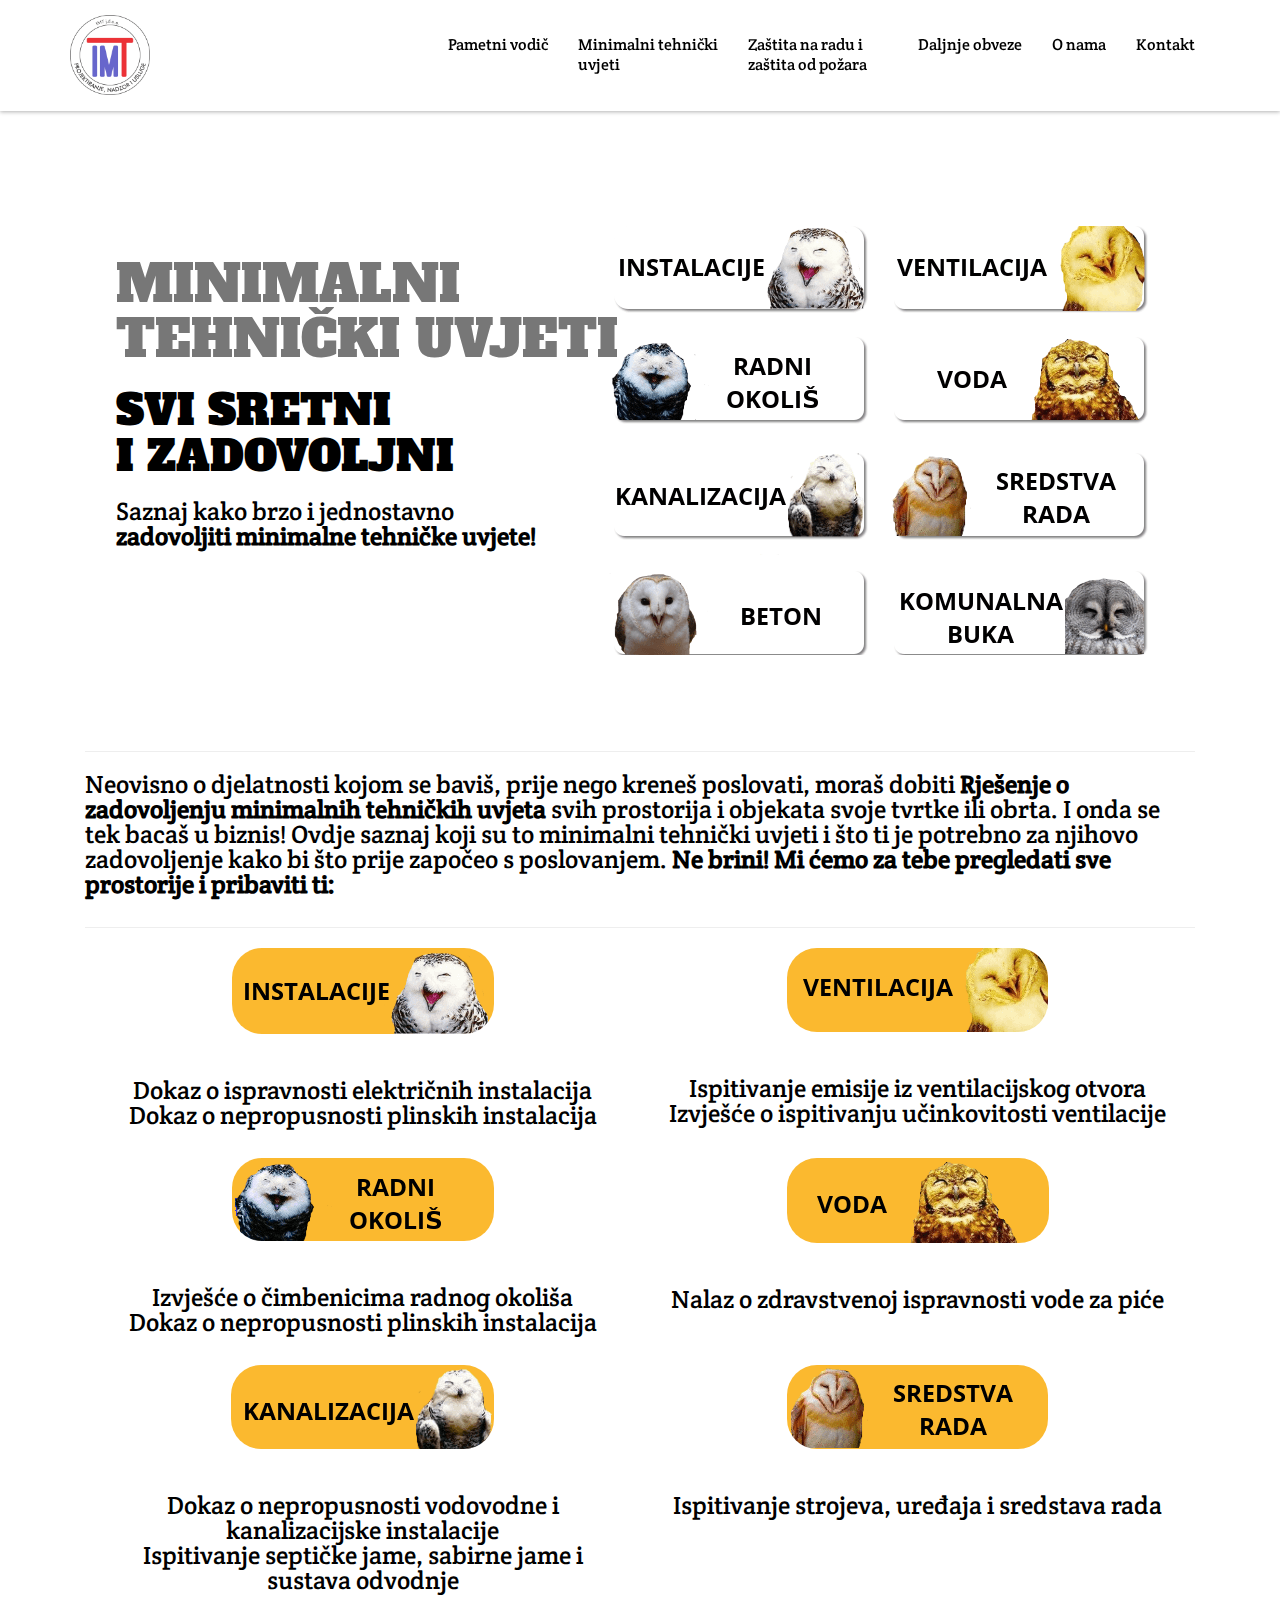
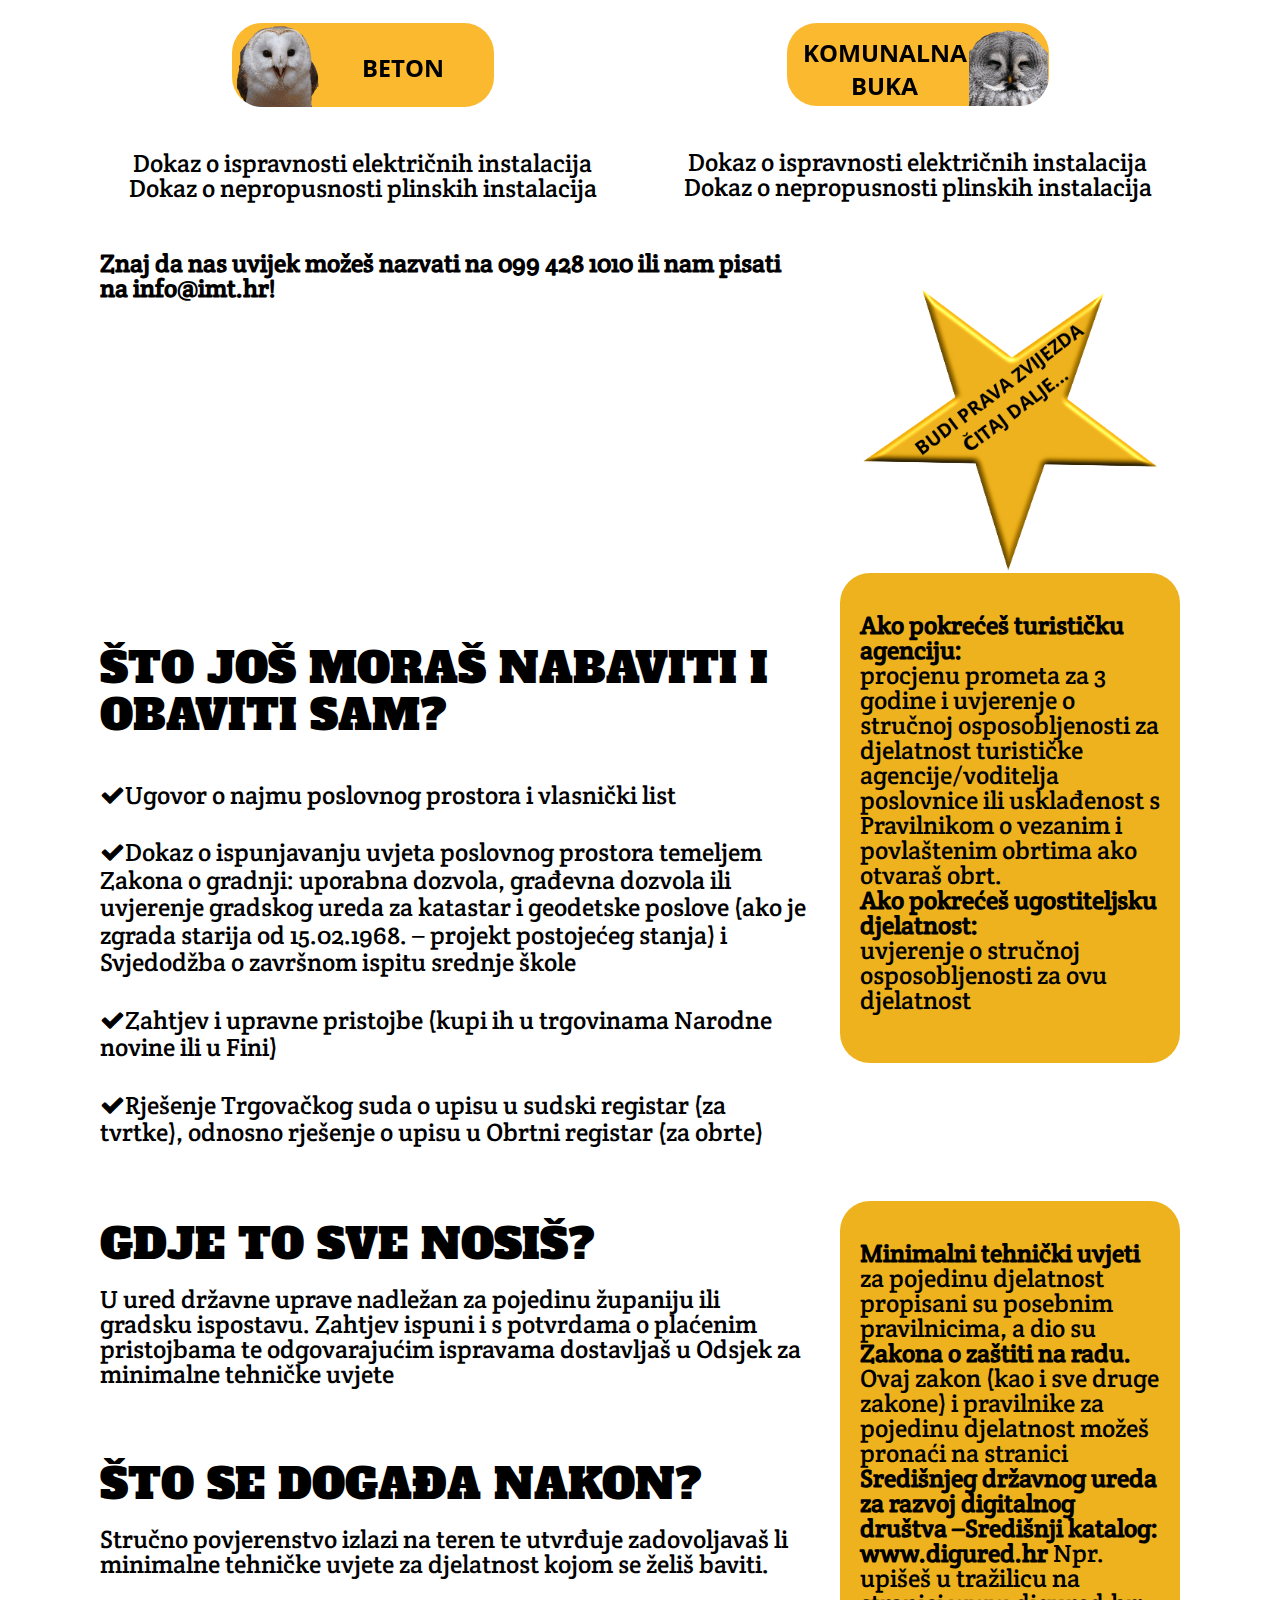
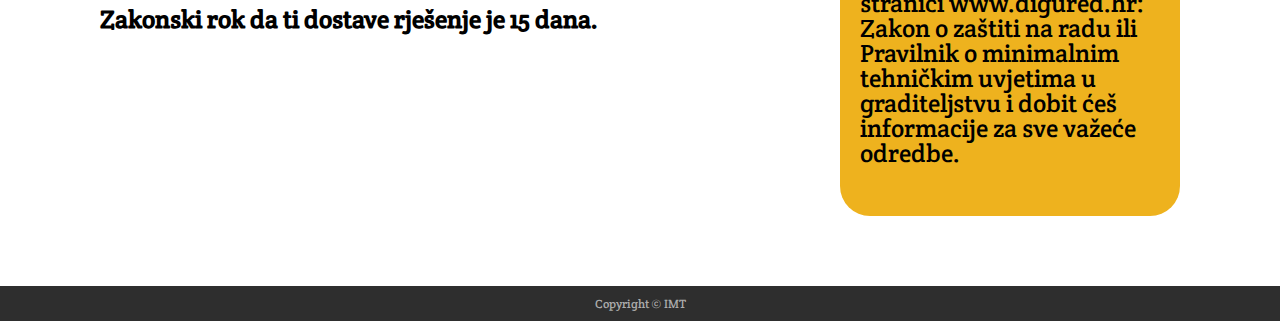
==== commit 075d5d61: "responsiveness changes" ====
--- a/minimalniTehnickiUvjeti.html
+++ b/minimalniTehnickiUvjeti.html
@@ -126,7 +126,7 @@
     		<div class="container">
     			<div class="col-md-12">
     				<hr>
-    				<p class="animated fadeInDown" style="color: black; font-size: 25px; line-height: 1.4;">              Neovisno o djelatnosti kojom se baviš,  prije nego kreneš poslovati, moraš dobiti <b>Rješenje o zadovoljenju minimalnih tehničkih uvjeta</b>
+    				<p class="animated fadeInDown">              Neovisno o djelatnosti kojom se baviš,  prije nego kreneš poslovati, moraš dobiti <b>Rješenje o zadovoljenju minimalnih tehničkih uvjeta</b>
     					svih prostorija i objekata svoje tvrtke ili obrta. I onda se tek bacaš u biznis!
 
     					Ovdje saznaj koji su to minimalni tehnički uvjeti i što ti je potrebno za njihovo zadovoljenje kako bi što prije započeo s poslovanjem.
@@ -138,7 +138,6 @@
     			</div>
     		</div>
     	</div>
-    	<br><br>
     	<div class="row">
     		<div class="container">
     			<div class="col-md-12">
@@ -153,7 +152,7 @@
     						</div>
 
     					</div>
-    				</div><br>
+    				</div>
     				<div class="row">
     					<div class="container">
     						<div class="col-md-12">
@@ -169,7 +168,7 @@
 
     							</div>
     						</div>
-    						<br>
+
     						<div class="row">
     							<div class="container">
     								<div class="col-md-12">
@@ -184,7 +183,7 @@
     										</div>
 
     									</div>
-    								</div><br>
+    								</div>
     								<div class="row">
     									<div class="container">
     										<div class="col-md-12">
@@ -200,13 +199,13 @@
 
     												</div>
     											</div>
-    											<br><br>
+
     											<div class="row">
     												<div class="container">
     													<div class="col-md-12">
     														<div class="col-md-8 col-xs-12" style="display: table-cell; vertical-align: middle;">
 
-    															<p style="margin-top: 25%"><b>Znaj da nas uvijek možeš nazvati na 099 428 1010 ili nam pisati na info@imt.hr!</b></p>
+    															<p><b>Znaj da nas uvijek možeš nazvati na 099 428 1010 ili nam pisati na info@imt.hr!</b></p>
 
     														</div>
     														<div class="col-md-4 col-xs-12" style="text-align: center;"><img class="budi-zvijezda" src="img/minimalniTehnickiUvjeti/budiZvijezda.png" class="img-responsive"><br>
@@ -231,7 +230,7 @@
 
     															</ul>
     														</div>
-    														<br><br>
+
     														<div class="col-md-4 col-xs-12">
     															<br><br>
     															<div class="turisticka-agencija-div">
@@ -253,14 +252,14 @@
     																<br>
     																<h2>Što se događa nakon?</h2>
     																<p>Stručno povjerenstvo izlazi na teren te utvrđuje zadovoljavaš li minimalne tehničke uvjete za djelatnost kojom se želiš baviti.</p>
-    																<br><br><br>
+
 
     																<p style="color:black"><b>Zakonski rok da ti dostave rješenje je 15 dana.</b></p>
 
-    																<br>
+
     															</div>
     															<div class="col-md-4 col-xs-12">
-    																<br><br>
+
     																<div class="minteh-info-div">
     																	<p><b>Minimalni tehnički uvjeti</b> za pojedinu djelatnost propisani su posebnim pravilnicima, a dio su <b>Zakona o zaštiti na radu.</b> Ovaj zakon (kao i sve druge zakone) i pravilnike za pojedinu djelatnost možeš pronaći na stranici <b>Središnjeg državnog ureda za razvoj digitalnog društva –Središnji katalog: www.digured.hr</b>
     																		Npr. upišeš u tražilicu na stranici www.digured.hr: Zakon o zaštiti na radu ili Pravilnik o minimalnim tehničkim uvjetima u graditeljstvu i dobit ćeš informacije za sve važeće odredbe.</p>
--- a/css/main.css
+++ b/css/main.css
@@ -46,6 +46,8 @@
     font-size: 50px;
     font-weight: normal;
     text-transform: uppercase;
+    margin-top: 20px;
+    margin-bottom: 10px;
 }
 h2{
     color: black;
@@ -53,9 +55,12 @@
     font-weight: normal;
     text-transform: uppercase;
     font-family: 'Alfa Slab One', sans-serif;
+    margin-top: 20px;
+    margin-bottom: 10px;
 }
 p{
-
+    margin-top: 20px;
+    margin-bottom: 30px;
 }
 main > section {
     padding: 70px 0;
@@ -68,31 +73,20 @@
     text-transform: uppercase;
 }
 
-.btn-blue {
-    background-color:  rgb(103, 102, 250);
-    box-shadow: 0 -2px 0 rgba(0, 0, 0, 0.15) inset;
-    padding: 15px 55px;
-    color: #fff;
-}
-
 .btn-border {
     border: 2px solid #fff;
     color: #fff;
     padding: 12px 35px;
 }
 
-.bg-blue {
-    background-color: #009EE3;
-}
-
 /* Sweep To Right */
 .btn-effect {
-	vertical-align: middle;
-	box-shadow: 0 0 1px rgba(0, 0, 0, 0);
-	position: relative;
-	display: inline-block;
-
-	-webkit-transform: translateZ(0);
+    vertical-align: middle;
+    box-shadow: 0 0 1px rgba(0, 0, 0, 0);
+    position: relative;
+    display: inline-block;
+
+    -webkit-transform: translateZ(0);
     -moz-transform: translateZ(0);
     -ms-transform: translateZ(0);
     -o-transform: translateZ(0);
@@ -116,16 +110,16 @@
 }
 
 .btn-effect:before {
-	content: "";
-	position: absolute;
-	z-index: -1;
-	top: 0;
-	left: 0;
-	right: 0;
-	bottom: 0;
-	background: #fff;
-	
-	-webkit-transform: scaleX(0);
+    content: "";
+    position: absolute;
+    z-index: -1;
+    top: 0;
+    left: 0;
+    right: 0;
+    bottom: 0;
+    background: #fff;
+
+    -webkit-transform: scaleX(0);
     -moz-transform: scaleX(0);
     -ms-transform: scaleX(0);
     transform: scaleX(0);
@@ -152,55 +146,16 @@
 }
 
 .btn-effect:hover, .btn-effect:focus, .btn-effect:active {
-	color: rgb(103, 102, 250);
+    color: rgb(103, 102, 250);
 }
 
 .btn-effect:hover:before, .btn-effect:focus:before, .btn-effect:active:before {
-	-webkit-transform: scaleX(1);
+    -webkit-transform: scaleX(1);
     -moz-transform: scaleX(1);
     -ms-transform: scaleX(1);
     transform: scaleX(1);
 }
 
-.sec-title {
-    margin-bottom: 50px;
-}
-
-.sec-title.white {
-    color: #fff;
-}
-
-.sec-title h2 {
-    font-size: 36px;
-    margin: 0 0 30px;
-    padding-bottom: 30px;
-    position: relative;
-    text-transform: uppercase;
-}
-
-.sec-title.white h2 {
-    color: #fff;
-}
-
-.sec-title h2:after {
-    content: "";
-    display: block;
-    left: 45%;
-    bottom: 0;
-    position: absolute;
-    width: 115px;
-}
-
-.sec-title.white h2:after {
-    border-bottom: 1px solid #fff;
-}
-
-.parallax {
-    background-attachment: fixed;
-    background-position: center top;
-    background-repeat: no-repeat;
-    background-size: cover;
-}
 
 
 /**
@@ -217,15 +172,15 @@
 
 /*Battery*/
 .loder-box {
-  background-color: rgba(0, 0, 0, 0.02);
-  border-radius: 1px;
-  height: 100px;
-  left: 50%;
-  margin-left: -64px;
-  margin-top: -50px;
-  position: absolute;
-  top: 50%;
-  width: 128px;
+    background-color: rgba(0, 0, 0, 0.02);
+    border-radius: 1px;
+    height: 100px;
+    left: 50%;
+    margin-left: -64px;
+    margin-top: -50px;
+    position: absolute;
+    top: 50%;
+    width: 128px;
 }
 
 .battery{
@@ -242,14 +197,14 @@
 }
 
 .battery:after {
-  background-color: #2E2E2E;
-  border-radius: 0 1px 1px 0;
-  content: "";
-  height: 10px;
-  position: absolute;
-  right: -5px;
-  top: 7px;
-  width: 3px;
+    background-color: #2E2E2E;
+    border-radius: 0 1px 1px 0;
+    content: "";
+    height: 10px;
+    position: absolute;
+    right: -5px;
+    top: 7px;
+    width: 3px;
 }
 
 @-webkit-keyframes charge{
@@ -266,10 +221,6 @@
     0%{box-shadow: inset 0px 0px 0px #2E2E2E;}
     100%{box-shadow: inset 60px 0px 0px #2E2E2E;}
 }
-
-
-
-
 
 /**
 /*	Header
@@ -281,15 +232,9 @@
     -ms-transition: all 0.8s ease 0s;
     -o-transition: all 0.8s ease 0s;
     transition: all 0.8s ease 0s;
-
     background-color: white;
     box-shadow: 0 1px 4px rgba(0, 0, 0, 0.3);
     padding: 20px 0;
-}
-
-#navigation.animated-header {
-    /*padding: 30px 0;*/
-
 }
 
 h1.navbar-brand {
@@ -311,41 +256,829 @@
     ==================================================================*/
 
 
-    #home-slider {
-        position: relative;
-        padding: 0;
-    }
-
-    .sl-slider-wrapper {
+#home-slider {
+    position: relative;
+    padding: 0;
+}
+
+.sl-slider-wrapper {
+    width: 100%;
+    margin: 0 auto;
+    position: relative;
+    overflow: hidden;
+}
+
+.sl-slider {
+    position: absolute;
+    top: 0;
+    left: 0;
+}
+
+/* Slide wrapper and slides */
+
+.sl-slide,
+.sl-slides-wrapper,
+.sl-slide-inner {
+    position: absolute;
+    width: 100%;
+    height: 100%;
+    top: 10px;
+    left: 0;
+}
+
+.sl-slide {
+    z-index: 1;
+}
+
+.slide-caption {
+    color: #fff;
+    display: table;
+    height: 100%;
+    left: 0;
+    min-height: 100%;
+    position: absolute;
+    text-align: center;
+    top: 5%;
+    width: 100%;
+    z-index: 11;
+}
+
+.slide-caption .caption-content {
+    /*vertical-align: middle;*/
+    display: table-cell;
+    padding-top: 10%;
+}
+
+.caption-content h1 {
+    color: #777;
+    font-size: 50px;
+    font-weight: normal;
+    text-transform: uppercase;
+}
+.caption-content h2 {
+    color: black;
+    font-size: 42px;
+    font-weight: normal;
+    text-transform: uppercase;
+}
+
+.caption-content > span {
+    display: block;
+    font-size: 24px;
+    /* margin-bottom: 45px;*/
+    text-transform: capitalize;
+}
+
+.caption-content p {
+    font-size: 25px;
+    line-height: 1.1
+}
+
+/* The duplicate parts/slices */
+
+.sl-content-slice {
+    overflow: hidden;
+    position: absolute;
+    -webkit-box-sizing: content-box;
+    -moz-box-sizing: content-box;
+    box-sizing: content-box;
+    background: #fff;
+    -webkit-backface-visibility: hidden;
+    -moz-backface-visibility: hidden;
+    -o-backface-visibility: hidden;
+    -ms-backface-visibility: hidden;
+    backface-visibility: hidden;
+    opacity : 1;
+}
+
+/* Horizontal slice */
+
+.sl-slide-horizontal .sl-content-slice {
+    width: 100%;
+    height: 50%;
+    left: -200px;
+    -webkit-transform: translateY(0%) scale(1);
+    -moz-transform: translateY(0%) scale(1);
+    -o-transform: translateY(0%) scale(1);
+    -ms-transform: translateY(0%) scale(1);
+    transform: translateY(0%) scale(1);
+}
+
+.sl-slide-horizontal .sl-content-slice:first-child {
+    top: -200px;
+    padding: 200px 200px 0px 200px;
+}
+
+.sl-slide-horizontal .sl-content-slice:nth-child(2) {
+    top: 50%;
+    padding: 0px 200px 200px 200px;
+}
+
+/* Vertical slice */
+
+.sl-slide-vertical .sl-content-slice {
+    width: 50%;
+    height: 100%;
+    top: -200px;
+    -webkit-transform: translateX(0%) scale(1);
+    -moz-transform: translateX(0%) scale(1);
+    -o-transform: translateX(0%) scale(1);
+    -ms-transform: translateX(0%) scale(1);
+    transform: translateX(0%) scale(1);
+}
+
+.sl-slide-vertical .sl-content-slice:first-child {
+    left: -200px;
+    padding: 200px 0px 200px 200px;
+}
+
+.sl-slide-vertical .sl-content-slice:nth-child(2) {
+    left: 50%;
+    padding: 200px 200px 200px 0px;
+}
+
+/* Content wrapper */
+/* Width and height is set dynamically */
+.sl-content-wrapper {
+    position: absolute;
+}
+
+.sl-content {
+    width: 100%;
+    height: 100%;
+}
+
+
+/*=================================================================
+	Contact
+    ==================================================================*/
+
+.input-field {
+    margin-bottom: 10px;
+}
+
+.form-control {
+    border: 1px solid #ececec;
+    border-radius: 0;
+    box-shadow: none;
+    color: #818181;
+    font-size: 16px;
+    height: 50px;
+}
+
+textarea.form-control {
+    width: 100%;
+    height: 165px;
+}
+
+#submit:hover {
+    color: #fff;
+}
+
+#submit:before {
+    background-color: #0A85BB;
+}
+
+#submit.btn-effect:after {
+    background: #2E2E2E;
+}
+
+.contact-details h3 {
+    border-bottom: 1px solid #008ecc;
+    font-weight: 700;
+    margin-bottom: 15px;
+    padding-bottom: 15px;
+    text-transform: uppercase;
+}
+
+.contact-details p {
+    line-height: 25px;
+}
+
+.contact-details p i {
+    margin-right: 10px;
+}
+
+.contact-details span {
+    display: block;
+    margin-left: 24px;
+}
+
+
+/*============================================================
+	Google Maps
+    ==============================================================*/
+
+#google-map {
+    padding: 0;
+}
+
+#map-canvas {
+    width: 100%;
+    height: 300px;
+}
+
+
+/*============================================================
+	Footer
+    ==============================================================*/
+
+#footer {
+    background-color: #2E2E2E;
+    padding: 5px 0;
+    color: #fff;
+}
+
+.footer-content {
+    width: 390px;
+    margin: 0 auto;
+}
+
+.footer-content > div {
+    margin-bottom: 40px;
+}
+
+.footer-content > div > p:first-child {
+    margin-bottom: 15px;
+    text-transform: uppercase;
+}
+
+.footer-content > p {
+    color: #ababab;
+    font-size: 12px;
+    margin:0 auto;
+}
+
+
+
+
+
+/**CUSTOM STYLE*/
+
+/*Pocetna*/
+/*Navbar start*/
+.logo-width{
+    max-width: 100%;
+    display: inline-block;
+    vertical-align: middle;
+    height: 80px;
+    margin-top: -20px;
+}
+.navbar-nav>li {
+    max-width: 170px;
+}
+.nav>li>a:hover, .nav>li>a:focus {
+    text-decoration: none;
+    font-weight: bold;
+    background: none !important;
+}
+.navbar-nav>li>a {
+    color:black;
+}
+.navbar-toggle .icon-bar {
+    background-color: #777;
+}
+
+/*Navbar end*/
+
+/*Slider start*/
+
+#nav-arrows > a{
+    color: #999;
+    border: none;
+    margin-top: 0px;
+}
+#nav-arrows > a.sl-next:hover {
+    background-color: transparent;
+    border-color: transparent;
+    color: rgb(103, 102, 204);
+}
+
+/*Slider end*/
+.btnFontSize{
+    font-size: 23px;
+    text-align: left !important;
+    color: black;
+    background-color: white;
+    font-family: 'Alfa Slab One';
+    font-weight: bolder;
+    padding: 20px;
+    box-shadow: 0px 1px 7px 0px rgba(0,0,0,0.75);
+}
+.slide-caption{
+    color: black;
+    display: table;
+    height: 100%;
+    left: 0;
+    min-height: 100%;
+    position: absolute;
+    text-align: left;
+    margin-left: 10%;
+    top: 5%;
+    width: 100%;
+    z-index: 11;
+}
+.placeForYouImg{
+    max-width: 900px;
+    margin: 0 auto;
+}
+#about{
+    background-image: url(../img/about/about-background-smaller.png);
+    background-repeat:no-repeat;
+    background-size:contain;
+    background-position:center;
+    width: 100%;
+    height: 653px;
+}
+.about-content{
+    text-align: center;
+}
+
+.about-content h1 {
+    color: #777;
+    font-size: 50px;
+    font-weight: normal;
+    text-transform: uppercase;
+    text-align: center;
+}
+.about-content h2 {
+    color: black;
+    font-size: 42px;
+    font-weight: normal;
+    text-transform: uppercase;
+    text-align: center;
+}
+
+.about-content > p {
+    font-size: 25px;
+    line-height: 1.1;
+    text-align: center;
+    display: block;
+    color: black;
+}
+.about-content > a {
+    text-align: center;
+}
+.aboutUsText{
+    line-height: 1.3;
+}
+/*IMT*/
+.blueColor{
+    color:#6766fa;
+}
+.redColor{
+    color:#ed1c24;
+}
+/*IMT*/
+
+.whoAreWeText{
+    text-align: left !important;
+    line-height: 25px;
+
+}
+
+.aboutCompany{
+    background-color: #77777730;
+    padding: 20px;
+    color: grey;
+    font-size: 18px;
+    border-radius: 30px;
+    text-align: center;
+    margin-top: 50px;
+}
+.h2Font{
+    font-size: 30px !important;
+}
+
+.alignCenterImg{
+    margin-right: auto;
+    margin-left: auto;
+}
+.borderRadius{
+    border-radius: 30px;
+}
+
+.colorGrey{
+    color: #777;
+}
+.visionMissionValues{
+    background-color: white;
+    border-radius: 30px;
+    color: black;
+    padding: 20px;
+    box-shadow: 0px 1px 7px 0px rgba(0,0,0,0.75);
+}
+
+.backgroundTest{
+    top: 0;
+    left: 0;
+    bottom: 0;
+    right: 0;
+    position: absolute;
+    background-repeat: no-repeat;
+    background-position: center center;
+    background-size: contain;
+    z-index: -1;
+    max-height: 850px;
+}
+.contentTest{
+    display: table;
+    max-width: 880px;
+    width: 100%;
+    margin-left: 10%;
+    margin-top: 10%;
+    z-index: 1;
+    height: 600px;
+    text-align: left;
+}
+.contentBodyTest{
+    display: table-cell;
+    padding-top: 12%;
+   /* vertical-align: middle;*/
+
+}
+.backgroundImageOwls{
+    background: url('../img/about/owlsOpenMouth3-Vertical.png');
+    background-repeat:no-repeat;
+    background-position:right center;
+}
+
+.anchor {
+    display:block;
+    padding-top:150px;
+}
+
+.banner-owl-left{
+    position: absolute;
+    top: 200px;
+    left: 0px;
+    z-index: 1;
+    width: 100px;
+
+}
+.banner-owl-right{
+    position: absolute;
+    right: 100px;
+    top: 150px;
+    z-index: -2;
+    width: 450px;
+}
+
+.sto-se-mora-zvijezda{
+    margin:0 auto;
+    text-align: center;
+}
+.divPadding{
+    padding-left:0px;
+    padding-right:0px;
+}
+
+/*Minimalni tehnicki uvjeti*/
+
+.listStyle{
+    text-align: left;
+    display: block;
+    font-size: 25px;
+    color: black;
+    line-height: 1.1;
+
+
+}
+.listStyle li {
+    padding-bottom:20px;
+    display: block;
+    position: relative;
+    margin-top: 10px;
+    margin-bottom: 10px;
+}
+
+.banner-minteh-right{
+    position: absolute;
+    right: 100px;
+    top: 200px;
+    z-index: -2;
+}
+.budi-zvijezda{
+    width:300px;
+    margin:15% 0;
+}
+.turisticka-agencija-div{
+    background-color: #eeb21e; border-radius: 30px; color: white; padding: 20px; font-size: 14px; margin-top:-100px;
+}
+.minteh-info-div{
+    background-color: #eeb21e; border-radius: 30px; color: white; padding: 20px; font-size: 14px; margin-top:-100px;
+    margin-top:0px !important;
+}
+
+
+/*Zastita na radu i Zastita od pozara*/
+.banner-znr-right{
+    position: absolute;
+    right: 100px;
+    top:350px;
+    z-index: -2;
+}
+
+.ZNRp{
+    background-color: white;
+    border-radius: 30px;
+    color: black;
+    padding: 20px;
+    box-shadow: 0px 1px 7px 0px rgba(0,0,0,0.75);
+}
+.colorYellow{
+    color: #fbb92f;
+}
+
+/*Daljnje obveze*/
+.banner-do-right{
+    position: absolute;
+    right: 100px;
+    top:150px;
+    z-index: -2;
+}
+
+
+
+
+
+
+
+
+
+
+
+
+
+
+
+
+
+
+
+/*============================================================
+	Responsive Styles
+ ============================================================*/
+
+/*============================================================
+	For Small Desktop
+    ==============================================================*/
+
+@media (min-width: 980px) and (max-width: 1150px) {
+
+    /*about
+    #about .welcome-block img {
+        margin-bottom: 30px;
+        }*/
+
+}
+
+
+/*============================================================
+	Tablet (Portrait) Design for a width of 768px
+    ==============================================================*/
+
+@media (min-width: 768px) and (max-width: 979px) {
+
+    /* home slider  */
+    .caption-content h2 {
+        font-size: 40px;
+    }
+
+    .caption-content p {
+        font-size: 25px;
+    }
+
+    .caption-content strong {
+        font-size: 45px;
+    }
+    /* contact form */
+    .contact-form {
+        margin-bottom: 50px;
+    }
+}
+
+/*Collapse header at resolutions smaller than 991px*/
+@media (max-width: 991px) {
+    .navbar-header {
+        float: none;
+    }
+    .navbar-left,.navbar-right {
+        float: none !important;
+    }
+    .navbar-toggle {
+        display: block;
+    }
+    .navbar-collapse {
+        border-top: 1px solid transparent;
+        box-shadow: inset 0 1px 0 rgba(255,255,255,0.1);
+    }
+    .navbar-fixed-top {
+        top: 0;
+        border-width: 0 0 1px;
+    }
+    .navbar-collapse.collapse {
+        display: none!important;
+    }
+    .navbar-nav {
+        float: none!important;
+        margin-top: 7.5px;
+    }
+    .navbar-nav>li {
+        float: none;
+    }
+    .navbar-nav>li>a {
+        padding-top: 10px;
+        padding-bottom: 10px;
+        font-size: 20px;
+    }
+    .collapse.in{
+        display:block !important;
+    }
+
+    .logo-width{
+        margin-top: -30px !important;
+
+    }
+}
+
+/*============================================================
+	Mobile (Portrait) Design for a width of 320px
+    ==============================================================*/
+
+
+
+@media only screen and (max-width: 767px) {
+
+    body {
+        font-size: 14px;
+    }
+
+    .sec-title h2 {
+        font-size: 25px;
+    }
+
+    .sec-title h2:after {
+        left: 30%;
+    }
+
+    /*navigation*/
+    .navbar-inverse .navbar-toggle {
+        border-color: #fff;
+    }
+
+    .navbar-inverse .navbar-toggle:hover,
+    .navbar-inverse .navbar-toggle:focus {
+        background-color: transparent;
+    }
+
+    /* slider */
+    .caption-content h2 {
+        font-size: 20px;
+    }
+
+    h2{
+        font-size: 20px;
+    }
+
+    .caption-content > span {
+        font-size: 16px;
+        margin-bottom: 20px;
+    }
+
+    .caption-content p {
+        font-size: 18px;
+        margin-bottom: 20px;
+    }
+    p{
+        font-size: 18px;
+
+    }
+
+    .caption-content strong {
+        font-size: 22px;
+    }
+
+    /* about */
+
+    #about h3 {
+        font-size: 18px;
+        margin: 0 0 35px !important;
+    }
+
+
+    /* contact form */
+    .contact-form {
+        margin-bottom: 50px;
+    }
+
+    /* footer */
+    .footer-content {
         width: 100%;
-        margin: 0 auto;
-        position: relative;
-        overflow: hidden;
-    }
-
-    .sl-slider {
-        position: absolute;
-        top: 0;
-        left: 0;
-    }
-
-    /* Slide wrapper and slides */
-
-    .sl-slide,
-    .sl-slides-wrapper,
-    .sl-slide-inner {
-        position: absolute;
-        width: 100%;
-        height: 100%;
-        top: 10px;
-        left: 0;
-    } 
-
-    .sl-slide {
-        z-index: 1;
-    }
-
-    .slide-caption {
+    }
+
+    .container {
+        padding-right: 40px;
+        padding-left: 40px;
+        margin-right: auto;
+        margin-left: auto;
+    }
+
+    main > section{
+        padding: 40px 0;
+    }
+}
+
+
+/*============================================================
+	Mobile (Landscape) Design for a width of 480px
+    ==============================================================*/
+
+@media only screen and (min-width: 480px) and (max-width: 767px) {
+
+    .sec-title h2:after {
+        left: 38%;
+    }
+
+    /* home slider */
+    .caption-content h2 {
+        font-size: 35px;
+    }
+
+    .caption-content p {
+        font-size: 25px;
+    }
+
+    .caption-content strong {
+        font-size: 35px;
+    }
+
+    /* contact form */
+    .contact-form {
+        margin-bottom: 50px;
+    }
+
+    /* footer */
+    .footer-content {
+        width: 380px;
+    }
+}
+
+
+@media(min-width: 1349px) {
+
+    .caption-content h1 {
+        color: #777;
+        font-size: 50px;
+        font-weight: normal;
+        text-transform: uppercase;
+    }
+    .caption-content h2 {
+        color: black;
+        font-size: 42px;
+        font-weight: normal;
+        text-transform: uppercase;
+    }
+
+    .caption-content > span {
+        display: block;
+        font-size: 14px;
+        text-transform: capitalize;
+    }
+}
+
+
+
+@media only screen and (max-width: 768px){
+
+    .placeForYouImg{
+        width:100% !important;
+    }
+
+    .logo-width{
+        margin-top: -30px;
+    }
+
+    #navigation.animated-header {
+        padding-bottom: 30px;
+
+    }
+
+    #verticalImage{
+        display: none;
+    }
+
+    #about {
+        background-image: none !important;
+        text-align: center;
+    }
+
+    .btnFontSize{
+        font-size: 20px;
+
+    }
+
+    .slide-caption{
         color: #fff;
         display: table;
         height: 100%;
@@ -354,1332 +1087,168 @@
         position: absolute;
         text-align: center;
         top: 5%;
+        margin-left: 0px;
         width: 100%;
         z-index: 11;
     }
-
-    .slide-caption .caption-content {
-        vertical-align: middle;
-        display: table-cell;
-    }
-
     .caption-content h1 {
-    color: #777;
-    font-size: 50px;
-    font-weight: normal;
-    text-transform: uppercase;
-}
+        color: #777;
+        font-size: 40px;
+        font-weight: bolder;
+        text-transform: uppercase;
     }
     .caption-content h2 {
-   color: black;
-    font-size: 42px;
-    font-weight: normal;
-    text-transform: uppercase;
-    }
-
+        color: black;
+        font-size: 30px;
+        font-weight: bolder;
+        text-transform: uppercase;
+    }
+    .caption-content p {
+        font-size: 20px;
+        word-wrap: break-word;
+        white-space: normal;
+        margin-bottom: 30px;
+    }
     .caption-content > span {
         display: block;
-        font-size: 24px;
-        /* margin-bottom: 45px;*/
+        font-size: 12px;
         text-transform: capitalize;
     }
-
-    .caption-content p {
-        font-size: 25px;
-        line-height: 1.1
-    }
-
-    /* The duplicate parts/slices */
-
-    .sl-content-slice {
-        overflow: hidden;
-        position: absolute;
-        -webkit-box-sizing: content-box;
-        -moz-box-sizing: content-box;
-        box-sizing: content-box;
-        background: #fff;
-        -webkit-backface-visibility: hidden;
-        -moz-backface-visibility: hidden;
-        -o-backface-visibility: hidden;
-        -ms-backface-visibility: hidden;
-        backface-visibility: hidden;
-        opacity : 1;
-    }
-
-    /* Horizontal slice */
-
-    .sl-slide-horizontal .sl-content-slice {
-        width: 100%;
-        height: 50%;
-        left: -200px;
-        -webkit-transform: translateY(0%) scale(1);
-        -moz-transform: translateY(0%) scale(1);
-        -o-transform: translateY(0%) scale(1);
-        -ms-transform: translateY(0%) scale(1);
-        transform: translateY(0%) scale(1);
-    }
-
-    .sl-slide-horizontal .sl-content-slice:first-child {
-        top: -200px;
-        padding: 200px 200px 0px 200px;
-    }
-
-    .sl-slide-horizontal .sl-content-slice:nth-child(2) {
-        top: 50%;
-        padding: 0px 200px 200px 200px;
-    }
-
-    /* Vertical slice */
-
-    .sl-slide-vertical .sl-content-slice {
-        width: 50%;
-        height: 100%;
-        top: -200px;
-        -webkit-transform: translateX(0%) scale(1);
-        -moz-transform: translateX(0%) scale(1);
-        -o-transform: translateX(0%) scale(1);
-        -ms-transform: translateX(0%) scale(1);
-        transform: translateX(0%) scale(1);
-    }
-
-    .sl-slide-vertical .sl-content-slice:first-child {
-        left: -200px;
-        padding: 200px 0px 200px 200px;
-    }
-
-    .sl-slide-vertical .sl-content-slice:nth-child(2) {
-        left: 50%;
-        padding: 200px 200px 200px 0px;
-    }
-
-    /* Content wrapper */
-    /* Width and height is set dynamically */
-    .sl-content-wrapper {
-        position: absolute;
-    }
-
-    .sl-content {
-        width: 100%;
-        height: 100%;
-    }
-
-/* Default styles for background colors
-
-.btn-effect:after {
-    width: 0%;
-    height: 100%;
-    top: 0;
-    left: 0;
-    background: #fff;
-    content: "";
-    position: absolute;
-    z-index: -1;
-
-    -webkit-transition: all 0.3s ease-out 0s;
-       -moz-transition: all 0.3s ease-out 0s;
-        -ms-transition: all 0.3s ease-out 0s;
-         -o-transition: all 0.3s ease-out 0s;
-            transition: all 0.3s ease-out 0s;
-}
-
-.btn-effect:hover,
-.btn-effect:active {
-    color: #0e83cd;
-}
-
-.btn-effect:hover:after,
-.btn-effect:active:after {
-    width: 100%;
-    } */
-
-
-    /* Project laughtbox setup */
-
-    .fancybox-item.fancybox-close {
-        background: url("../img/icons/close.png") no-repeat scroll 0 0 transparent;
-        height: 50px;
-        right: 0;
-        top: 0;
-        width: 50px;
-    }
-
-    .fancybox-next span {
-        background: url("../img/right.png") no-repeat scroll center center #009ee3;
-        height: 50px;
-        width: 50px;
-        right: 0;
-    }
-
-    .fancybox-prev span {
-        background: url("../img/left.png") no-repeat scroll center center #009ee3;
-        height: 50px;
-        width: 50px;
-        left: 0;
-    }
-
-/*=================================================================
-	About
-    ==================================================================*/
-
-    #about {
-     /* background-color: #6766fa;*/
-     color: #fff;
- }
-
- #about h3 {
-    color: #fff;
-    margin: 0 0 35px;
-    text-transform: uppercase;
-}
-
-#about .welcome-block h3 {
-    margin: 0 0 65px;
-}
-
-#about .welcome-block img {
-    border: 3px solid #fff;
-    border-radius: 50%;
-    margin-right: 35px;
-    max-width: 100px;
-}
-
-#about .message-body {
-    font-size: 13px;
-    line-height: 20px;
-    margin-bottom: 70px;
-}
-
-.owl-buttons {
-    border: 2px solid #fff;
-    display: inline-block;
-    float: right;
-    padding: 1px 8px 5px;
-}
-
-.owl-buttons > div {
-    display: inline-block;
-    padding: 0 5px;
-}
-
-.welcome-message {
-    padding: 0 50px;
-}
-
-.welcome-message img {
-    display: block;
-    height: auto;
-    max-width: 100px;
-    float: left;
-}
-
-.welcome-message p {
-    font-size: 13px;
-    margin-left: 135px;
-}
-
-/*=================================================================
-	Services
-    ==================================================================*/
-
-    .service-icon {
-        border: 3px solid transparent;
-        display: inline-block;
-        height: 85px;
-        width: 85px;
-        line-height: 101px;
-
-        -webkit-transform: rotate(47deg);
-        -moz-transform: rotate(47deg);
-        -ms-transform: rotate(47deg);
-        -o-transform: rotate(47deg);
-        transform: rotate(47deg);
-
-        -webkit-transition: all 0.3s ease 0s;
-        -moz-transition: all 0.3s ease 0s;
-        -ms-transition: all 0.3s ease 0s;
-        -o-transition: all 0.3s ease 0s;
-        transition: all 0.3s ease 0s;
-    }
-
-    .service-item:hover .service-icon {
-        border: 3px solid #009ee3;
-        margin-bottom: 20px;
-        color: #009ee3;
-    }
-
-    .service-icon i {
-        -webkit-transform: rotate(-48deg);
-        -moz-transform: rotate(-48deg);
-        -ms-transform: rotate(-48deg);
-        -o-transform: rotate(-48deg);
-        transform: rotate(-48deg);
-    }
-
-    .service-item h3 {
+    .contentBodyTest h1 {
+        color: #777;
+        font-size: 40px;
+        font-weight: bolder;
+        text-transform: uppercase;
+    }
+    .contentBodyTest h2 {
+        color: black;
+        font-size: 30px;
+        font-weight: bolder;
+        text-transform: uppercase;
+    }
+    .contentBodyTest p {
         font-size: 20px;
-        text-transform: uppercase;
-    }
-
-/*=================================================================
-	Portfolio
-    ==================================================================*/
-
-    .project-wrapper {
-        margin: 0;
-        padding: 0;
-        list-style: none;
+        word-wrap: break-word;
+        white-space: normal;
+        margin-bottom: 30px;
+    }
+
+    h1{
+        font-size: 40px;
+    }
+    h2{
+        font-size: 30px;
+    }
+    p{
+        font-size: 20px;
+    }
+
+    .about-content h1 {
+        font-size: 40px !important;
+    }
+    .about-content h2 {
+        font-size: 30px !important;
+    }
+    .about-content p {
+        font-size: 20px !important;
+    }
+    .contact-details p {
+        font-size: 20px;
+    }
+
+    .bg-img-1{
+        background-image: none !important;
         text-align: center;
     }
 
-    .project-wrapper li {
-        display: inline-block;
-    }
-
-    .portfolio-item {
-        cursor: pointer;
-        margin: 0 1% 1% 0;
-        overflow: hidden;
-        position: relative;
-        width: 32%;
-    }
-
-    figcaption.mask {
-        background-color: rgba(54, 55, 50, 0.79);
-        bottom: -126px;
-        color: #fff;
-        padding: 25px;
-        position: absolute;
-        width: 100%;
-        text-align: left;
-
-        -webkit-transition: all 0.4s ease 0s;
-        -moz-transition: all 0.4s ease 0s;
-        -ms-transition: all 0.4s ease 0s;
-        -o-transition: all 0.4s ease 0s;
-        transition: all 0.4s ease 0s;
-    }
-
-    .portfolio-item:hover figcaption.mask {
-        bottom: 0;
-    }
-
-    figcaption.mask h3 {
-        margin: 0;
-        color: #fff;
-    }
-
-    ul.external {
-        list-style: outside none none;
-        margin: 0;
-        padding: 0;
-        position: absolute;
-        right: 0;
-        top: -47px;
-
-        -webkit-transition: all 0.4s ease 0s;
-        -moz-transition: all 0.4s ease 0s;
-        -ms-transition: all 0.4s ease 0s;
-        -o-transition: all 0.4s ease 0s;
-        transition: all 0.4s ease 0s;
-    }
-
-    ul.external li {
-        display: inline-block;
-    }
-
-    ul.external li a {
-        background-color: rgba(255, 255, 255, 0.9);
-        color: #818181;
-        display: block;
-        padding: 10px 18px 13px;
-
-        -webkit-transition: all 0.5s ease 0s;
-        -moz-transition: all 0.5s ease 0s;
-        -ms-transition: all 0.5s ease 0s;
-        -o-transition: all 0.5s ease 0s;
-        transition: all 0.5s ease 0s;
-    }
-
-    ul.external li a:hover {
-        background-color: #009EE3;
-        color: #fff;
-    }
-
-    .portfolio-item:hover ul.external {
-        top: 0;
-    }
-
-    .fancybox-skin {
-        border-radius: 0;
-    }
-
-    .fancybox-title.fancybox-title-inside-wrap {
-        padding: 15px;
-    }
-
-    .fancybox-title h3 {
-        margin: 0 0 15px;
-    }
-
-    .fancybox-title p {
-        color: #818181;
-        font-size: 16px;
-        line-height: 22px;
-    }
-
-    .fancybox-title-inside-wrap {
-        padding-top: 0;
-    }
-
-
-
-/*=================================================================
-	Contact
-    ==================================================================*/
-
-    .input-field {
-        margin-bottom: 10px;
-    }
-
-    .form-control {
-        border: 1px solid #ececec;
-        border-radius: 0;
-        box-shadow: none;
-        color: #818181;
-        font-size: 16px;
-        height: 50px;
-    }
-
-    textarea.form-control {
-        width: 100%;
-        height: 165px;
-    }
-
-    #submit:hover {
-      color: #fff;
-  }
-
-  #submit:before {
-      background-color: #0A85BB;
-  }
-
-  #submit.btn-effect:after {
-      background: #2E2E2E;
-  }
-
-  .contact-details h3 {
-    border-bottom: 1px solid #008ecc;
-    font-weight: 700;
-    margin-bottom: 15px;
-    padding-bottom: 15px;
-    text-transform: uppercase;
-}
-
-.contact-details p {
-    line-height: 30px;
-}
-
-.contact-details p i {
-    margin-right: 10px;
-}
-
-.contact-details span {
-    display: block;
-    margin-left: 24px;
-}
-
-
-/*============================================================
-	Google Maps
-    ==============================================================*/
-
-    #google-map {
-        padding: 0;
-    }
-
-    #map-canvas {
-        width: 100%;
-        height: 300px;
-    }
-
-
-/*============================================================
-	Footer
-    ==============================================================*/
-
-    #footer {
-        background-color: #2E2E2E;
-        padding: 10px 0;
-        color: #fff;
-    }
-
-    .footer-content {
-        width: 390px;
-        margin: 0 auto;
-    }
-
-    .footer-content > div {
-        margin-bottom: 40px;
-    }
-
-    .footer-content > div > p:first-child {
-        margin-bottom: 15px;
-        text-transform: uppercase;
-    }
-
-    .subscribe-form {
-        position: relative;
-    }
-
-    .subscribe.form-control {
-        background-color: transparent;
-        border: 1px solid #7f7f7f;
-    }
-
-    .subscribe.form-control:focus {
-        -webkit-box-shadow: none;
-        -moz-box-shadow: none;
-        box-shadow: none;
-    }
-
-    .submit-icon {
-        background-color: #7f7f7f;
-        border: 0 none;
-        border-radius: 0;
-        color: #c1c1c1;
-        padding: 13px 20px;
-        position: absolute;
-        overflow: hidden;
-        right: 0;
-        top: 0;
-    }
-
-    .submit-icon .fa-paper-plane {
-        position: relative;
-        top: 0;
-
-        -webkit-transform: translateX(0);
-        -moz-transform: translateX(0);
-        -ms-transform: translateX(0);
-        -o-transform: translateX(0);
-        transform: translateX(0);
-
-        -webkit-transition: all 0.3s ease 0.2s;
-        -moz-transition: all 0.3s ease 0.2s;
-        -ms-transition: all 0.3s ease 0.2s;
-        -o-transition: all 0.3s ease 0.2s;
-        transition: all 0.3s ease 0.2s;
-    }
-
-    .submit-icon:hover .fa-paper-plane {
-        position: relative;
-        top: -37px;
-
-        -webkit-transform: translateX(30px);
-        -moz-transform: translateX(30px);
-        -ms-transform: translateX(30px);
-        -o-transform: translateX(30px);
-        transform: translateX(30px);
-    }
-
-    .footer-content .footer-social {
-        margin: 40px 0 35px;
-    }
-
-    .footer-social ul {
-        list-style: outside none none;
-        margin: 0;
-        padding: 0;
+    .bg-img-2{
+        background-image: none !important;
         text-align: center;
     }
-
-    .footer-social ul li {
-        display: inline-block;
-        margin: 0 10px;
-    }
-
-    .footer-social ul li a {
-        color: #7f7f7f;
-        display: block;
-
-        -webkit-transition: all 0.2s ease 0s;
-        -moz-transition: all 0.2s ease 0s;
-        -ms-transition: all 0.2s ease 0s;
-        -o-transition: all 0.2s ease 0s;
-        transition: all 0.2s ease 0s;
-    }
-
-    .footer-social ul li a:hover {
-        color: #009EE3;
-    }
-
-    .footer-content > p {
-        color: #ababab;
-        font-size: 12px;
-    }
-
-
-
-/*============================================================ 
-	Responsive Styles
-   ============================================================*/
-
-/*============================================================
-	For Small Desktop
-    ==============================================================*/
-
-    @media (min-width: 980px) and (max-width: 1150px) {
-
-        /*about*/
-        #about .welcome-block img {
-            margin-bottom: 30px;
-        }
-
-        /* portfolio */
-        figcaption.mask {
-            bottom: -151px;
-        }
-
-        .testimonial-item > div:after {
-            bottom: -40px;
-        }
-    }
-
-
-/*============================================================
-	Tablet (Portrait) Design for a width of 768px
-    ==============================================================*/
-
-    @media (min-width: 768px) and (max-width: 979px) {
-
-        /* home slider  */
-        .caption-content h2 {
-            font-size: 40px;
-        }
-
-        .caption-content p {
-            font-size: 25px;
-        }
-
-        .caption-content strong {
-            font-size: 45px;
-        }
-
-        /* about */
-        .recent-works {
-            margin-bottom: 50px;
-        }
-
-        .service-item {
-            margin-bottom: 50px;
-        }
-
-        /* portfolio */
-        .portfolio-item {
-            width: 48%;
-        }
-
-        /* testimonial */
-        .testimonial-item {
-            width: 100%;
-        }
-
-        .testimonial-item {
-            width: 80%;
-        }
-
-        .testimonial-item > div:after {
-            bottom: -35px;
-        }
-
-        /* price */
-        .price-table {
-            margin-bottom: 50px;
-        }
-
-        /* contact form */
-        .contact-form {
-            margin-bottom: 50px;
-        }
-    }
-
-
-@media (max-width: 991px) {
-  .navbar-header {
-      float: none;
-  }
-  .navbar-left,.navbar-right {
-      float: none !important;
-  }
-  .navbar-toggle {
-      display: block;
-  }
-  .navbar-collapse {
-      border-top: 1px solid transparent;
-      box-shadow: inset 0 1px 0 rgba(255,255,255,0.1);
-  }
-  .navbar-fixed-top {
-      top: 0;
-      border-width: 0 0 1px;
-  }
-  .navbar-collapse.collapse {
-      display: none!important;
-  }
-  .navbar-nav {
-      float: none!important;
-      margin-top: 7.5px;
-  }
-  .navbar-nav>li {
-      float: none;
-  }
-  .navbar-nav>li>a {
-      padding-top: 10px;
-      padding-bottom: 10px;
-      font-size: 20px;
-  }
-  .collapse.in{
-      display:block !important;
-  }
-
-  .logo-width{
-    margin-top: -30px !important;
-
-  }
-}
-
-/*============================================================
-	Mobile (Portrait) Design for a width of 320px
-    ==============================================================*/
-
-
-
-    @media only screen and (max-width: 767px) {
-
-        body {
-            font-size: 14px;
-        }
-
-        .parallax {
-            background-position: centet tip !important;
-        }
-
-        .sec-title h2 {
-            font-size: 25px;
-        }
-
-        .sec-title h2:after {
-            left: 30%;
-        }
-
-        /*navigation*/
-        .navbar-inverse .navbar-toggle {
-            border-color: #fff;
-        }
-
-        .navbar-inverse .navbar-toggle:hover,
-        .navbar-inverse .navbar-toggle:focus {
-            background-color: transparent;
-        }
-
-        /* slider */
-        .caption-content h2 {
-            font-size: 20px;
-        }
-
-        h2{
-            font-size: 20px;
-        }
-
-        .caption-content > span {
-            font-size: 16px;
-            margin-bottom: 20px;
-        }
-
-        .caption-content p {
-            font-size: 18px;
-            margin-bottom: 30px;
-        }
-        p{
-            font-size: 18px;
-        }
-
-        .caption-content strong {
-            font-size: 22px;
-        }
-
-        /* about */
-        .recent-works {
-            margin-bottom: 85px;
-        }
-
-        #about h3 {
-            font-size: 18px;
-            margin: 0 0 35px !important;
-        }
-
-        #about .owl-buttons {
-            margin-top: 20px;
-        }
-
-        #about .message-body {
-            margin-bottom: 45px;
-        }
-
-        #about .welcome-block img {
-            margin: 0 25px 15px 0;
-        }
-
-        /* service */
-        .service-item {
-            width: 100%;
-        }
-
-        /*portfolio*/
-        .portfolio-item {
-            margin: 0 auto 10px;
-            font-size: 14px;
-            width: 280px;
-        }
-
-        figcaption.mask {
-            bottom: -107px;
-            color: #fff;
-            padding: 15px;
-        }
-
-       
-
-        /* contact form */
-        .contact-form {
-            margin-bottom: 50px;
-        }
-
-        /* footer */
-        .footer-content {
-            width: 100%;
-        }
-
-        .footer-social ul li {
-            margin: 0 7px;
-        }
-    }
-
-
-/*============================================================
-	Mobile (Landscape) Design for a width of 480px
-    ==============================================================*/
-
-    @media only screen and (min-width: 480px) and (max-width: 767px) {
-
-        .sec-title h2:after {
-            left: 38%;
-        }
-
-        /* home slider */
-        .caption-content h2 {
-            font-size: 35px;
-        }
-
-        .caption-content p {
-            font-size: 25px;
-        }
-
-        .caption-content strong {
-            font-size: 35px;
-        }
-
-        /*about*/
-
-        #about .welcome-block h3 {
-            margin: 0 0 35px;
-        }
-
-        /* service */
-
-        .service-item {
-            margin: 0 auto 50px;
-            width: 55%;
-        }
-
-        /* portfolio */
-        .portfolio-item {
-            width: 48%;
-        }
-
-        figcaption.mask {
-            bottom: -132px;
-        }
-
-        /* testimonial */
-        .testimonial-item {
-            width: 80%;
-        }
-
-        .testimonial-item > div:before {
-            bottom: 160px;
-        }
-
-        /* social */
-        .social-button li:nth-child(2) {
-            margin: 0 50px;
-        }
-
-        .social-button li a {
-            height: 90px;
-            line-height: 96px;
-            width: 90px;
-        }
-
-        /* price */
-        .price-table {
-            margin-bottom: 50px;
-        }
-
-        /* contact form */
-        .contact-form {
-            margin-bottom: 50px;
-        }
-
-        /* footer */
-        .footer-content {
-            width: 380px;
-        }
-    }
-
-    .logo-width{
-        max-width: 100%;
-        display: inline-block;
-        vertical-align: middle;
-        height: 80px;
-        margin-top: -20px;
-    }
-    .navbar-nav>li {
-        max-width: 170px;
-    }
-    .btnFontSize{
-        margin-top: -15px;
-        font-size: 23px;
-        text-align: left !important;
-        color: black;
-        background-color: white;
-        font-family: 'Alfa Slab One';
-        font-weight: bolder;
-        padding: 20px;
-        box-shadow: 0px 1px 7px 0px rgba(0,0,0,0.75);
-    }
-
-@media(min-width: 1349px) {
-
-    .caption-content h1 {
-        color: #777;
-        font-size: 50px;
-        font-weight: normal;
-        text-transform: uppercase;
-    }
-    .caption-content h2 {
-        color: black;
-        font-size: 42px;
-        font-weight: normal;
-        text-transform: uppercase;
-    }
-
-    .caption-content > span {
-        display: block;
-        font-size: 14px;
-        text-transform: capitalize;
-    }
-}
-
-
-.slide-caption{
-  color: black;
-  display: table;
-  height: 100%;
-  left: 0;
-  min-height: 100%;
-  position: absolute;
-  text-align: left;
-  margin-left: 145px;
-  top: 5%;
-  width: 100%;
-  z-index: 11;
-}
-
-.placeForYouImg{
-    max-width: 900px;
-    margin: 0 auto;
-}
-@media only screen and (max-width: 768px){
-
-    .placeForYouImg{
-        width:100% !important;
-    }
-
-    .logo-width{
-        margin-top: -30px;
-    }
-
-    #navigation.animated-header {
-        padding-bottom: : 30px;
-
-    }
-
-    #verticalImage{
-        display: none;
-    }
-
-    #about {
-     background-image: none !important;
-     text-align: center;
- }
-
- .btnFontSize{
-    font-size: 30px;
-}
-
-.slide-caption{
-    color: #fff;
-    display: table;
-    height: 100%;
-    left: 0;
-    min-height: 100%;
-    position: absolute;
-    text-align: center;
-    top: 5%;
-    margin-left: 0px;
-    width: 100%;
-    z-index: 11;
-}
-.caption-content h1 {
-    color: #777;
-    font-size: 40px;
-    font-weight: bolder;
-    text-transform: uppercase;
-}
-.caption-content h2 {
-    color: black;
-    font-size: 20px;
-    font-weight: bolder;
-    text-transform: uppercase;
-}
-
-.caption-content > span {
-    display: block;
-    font-size: 12px;
-    text-transform: capitalize;
-}
-.bg-img-1{
-    background-image: none !important;
-    text-align: center;
-}
-
-.bg-img-2{
-    background-image: none !important;
-    text-align: center;
-}
-.bg-img-3{
-    background-image: none !important;
-    text-align: center;
-}
-.bg-img-4{
-    background-image: none !important;
-    text-align: center;
-}
-}
-
-#nav-arrows > a{
-    color: #999;
-    border: none;
-    margin-top: 0px;
-}
-#nav-arrows > a.sl-next:hover {
-    background-color: transparent;
-    border-color: transparent;
-    color: rgb(103, 102, 204);
-}
-#about{
-    background-image: url(../img/about/about-background-smaller.png);
-    background-repeat:no-repeat;
-    background-size:contain;
-    background-position:center;
-    width: 100%;
-    height: 653px;
-}
-.about-content{
-    text-align: center;
-}
-
-.about-content h1 {
-    color: #777;
-    font-size: 50px;
-    font-weight: normal;
-    text-transform: uppercase;
-    text-align: center;
-}
-.about-content h2 {
-    color: black;
-    font-size: 42px;
-    font-weight: normal;
-    text-transform: uppercase;
-    text-align: center;
-}
-
-.about-content > p {
-    font-size: 25px;
-    line-height: 1.1;
-    text-align: center;
-    display: block;
-    color: black;
-}
-.about-content > a {
-    text-align: center;
-}
-.aboutUsText{
-    line-height: 1.3;
-}
-.blueColor{
-    color:#6766fa;
-}
-.redColor{
-    color:#ed1c24;
-}
-.whoAreWeText{
-    text-align: left !important;
-    line-height: 25px;
-
-}
-
-.ourVision01{
-    background-color: #6766fa;
-    padding: 20px;
-    color: white;
-    font-size:18px;
-    border-radius: 30px;
-
-}
-.ourMission{
-    background-color: #6766fa;
-    padding: 20px;
-    color: white;
-    font-size: 18px;
-    border-radius: 30px;
-
-}
-.ourValues{
- background-color: #ed1c24;
- padding: 20px;
- color: white;
- font-size: 18px;
- border-radius: 30px;
-}
-.aboutCompany{
-    background-color: #77777730;
-    padding: 20px;
-    color: grey;
-    font-size: 18px;
-    border-radius: 30px;
-    text-align: center;
-    margin-top: 50px;
-}
-.h2Font{
-
-    font-size: 30px !important;
-
-}
-.navbar-toggle .icon-bar {
-    background-color: #777;
-}
-.listStyle{
-  text-align: left;
-  display: block;
-  font-size: 25px;
-  color: black;
-  line-height: 1.1;
-
-}
-.alignCenterImg{
-    margin-right: auto;
-    margin-left: auto;
-}
-.icon-list li {
-  padding-bottom:20px;
-  display: block;
-  position: relative;
-  margin-top: 10px;
-  margin-bottom: 10px;
-}
-.borderRadius{
-    border-radius: 30px;
-}
-
-.ZNRp{
-    background-color: white;
-    border-radius: 30px;
-    color: black;
-    padding: 20px;
-    box-shadow: 0px 1px 7px 0px rgba(0,0,0,0.75);
-}
-.colorYellow{
-    color: #fbb92f;
-}
-.nav>li>a:hover, .nav>li>a:focus {
-    text-decoration: none;
-    font-weight: bold;
-    background: none !important;
-}
-.navbar-nav>li>a {
-    color:black;
-}
-.colorGrey{
-    color: #777;
-}
-.visionMissionValues{
-    background-color: white;
-    border-radius: 30px;
-    color: black;
-    padding: 20px;
-    box-shadow: 0px 1px 7px 0px rgba(0,0,0,0.75);
-}
-
-.backgroundTest{
-    top: 0;
-    left: 0;
-    bottom: 0;
-    right: 0;
-    position: absolute;
-    background-repeat: no-repeat;
-    background-position: center center;
-    background-size: contain;
-    z-index: -1;
-    max-height: 850px;
-}
-.contentTest{
-    display: table;
-    max-width: 880px;
-    width: 100%;
-    margin-left: 180px;
-    margin-top: 135px;
-    z-index: 1;
-    height: 600px;
-    text-align: left;
-}
-.contentBodyTest{
-    display: table-cell;
-    vertical-align: middle;
-
-}
-.backgroundImageOwls{
-    background: url('../img/about/owlsOpenMouth3-Vertical.png');
-    background-repeat:no-repeat;
-    background-position:right center;
-}
-
-.anchor {
-    display:block;
-    padding-top:150px;
-}
-
-.banner-owl-left{
-        position: absolute;
-    top: 200px;
-    left: 0px;
-    z-index: 1;
-
-}
-.banner-owl-right{
-    position: absolute;
-    right: 100px;
-    top: 150px;
-    z-index: -2;
-}
-
-.sto-se-mora-zvijezda{
-    margin:0 auto;
-    text-align: center;
-}
-.divPadding{
-    padding-left:0px;
-    padding-right:0px;
-}
+    .bg-img-3{
+        background-image: none !important;
+        text-align: center;
+    }
+    .bg-img-4{
+        background-image: none !important;
+        text-align: center;
+    }
+    .slide-caption .caption-content {
+       /* vertical-align: middle;*/
+        display: table-cell;
+       padding-top: 20%;
+    }
+}
+
+
+
+
+
+
+
 @media(max-width: 995px){
     .turisticka-agencija-div{
-    margin-top:0px !important;
-}
-.minteh-info-div{
-     margin-top:0px !important;
-}
-}
-@media(max-width: 767px){
-.container {
-    padding-right: 40px;
-    padding-left: 40px;
-    margin-right: auto;
-    margin-left: auto;
-}
-  .banner-owl-left{
+        margin-top:0px !important;
+    }
+}
+
+@media(max-width: 780px){
+    .banner-owl-left{
         display: none;
     }
-}
-@media(max-width: 780px){
-  .banner-owl-left{
+    .banner-owl-right{
         display: none;
     }
-      .banner-owl-right{
-      display: none;
-    }
     .contentTest{
-        margin-left: 70px;
+    margin-left: 0px;
+        margin-top: 15%;
+        text-align: center;
+        height: auto;
     }
     .banner-minteh-right{
         display: none;
     }
     .budi-zvijezda{
-    text-align: center;
-
-}
-.alignCenterImg{
-    margin-top: 20px !important;
-}
-
-.banner-znr-right{
-   display: none;
-}
-.banner-do-right{
- display: none;
-}
-}
+        text-align: center;
+
+    }
+    .alignCenterImg{
+        margin-top: 20px !important;
+    }
+
+    .banner-znr-right{
+        display: none;
+    }
+    .banner-do-right{
+        display: none;
+    }
+    .listStyle{
+        font-size: 20px;
+    }
+}
+/*
 @media(max-width: 1010px){
-.banner-znr-right{
-   display: none;
-}
-}
-
-.banner-minteh-right{
-        position: absolute;
-    right: 100px;
-    top: 200px;
-    z-index: -2;
-}
-.budi-zvijezda{
-    width:300px; 
-    margin:15% 0;
-}
-.turisticka-agencija-div{
-    background-color: #eeb21e; border-radius: 30px; color: white; padding: 20px; font-size: 14px; margin-top:-100px;
-}
-.minteh-info-div{
-    background-color: #eeb21e; border-radius: 30px; color: white; padding: 20px; font-size: 14px; margin-top:-100px;
-}
-
-.banner-znr-right{
-    position: absolute;
-    right: 100px;
-    top:350px;
-    z-index: -2;
-}
-.banner-do-right{
-     position: absolute;
-    right: 100px;
-    top:150px;
-    z-index: -2;
-}+    .banner-znr-right{
+     display: none;
+ }
+}*/
+@media (min-width: 780px) and (max-width: 1260px) {
+
+    .banner-owl-left{
+        display: none;
+    }
+    .banner-owl-right{
+        width: 35%;
+        top:35%;
+        right: 2%;
+    }
+    .banner-minteh-right{
+        width: 45%;
+        top:35%;
+        right: 2%;
+    }
+
+}
+
+
+
